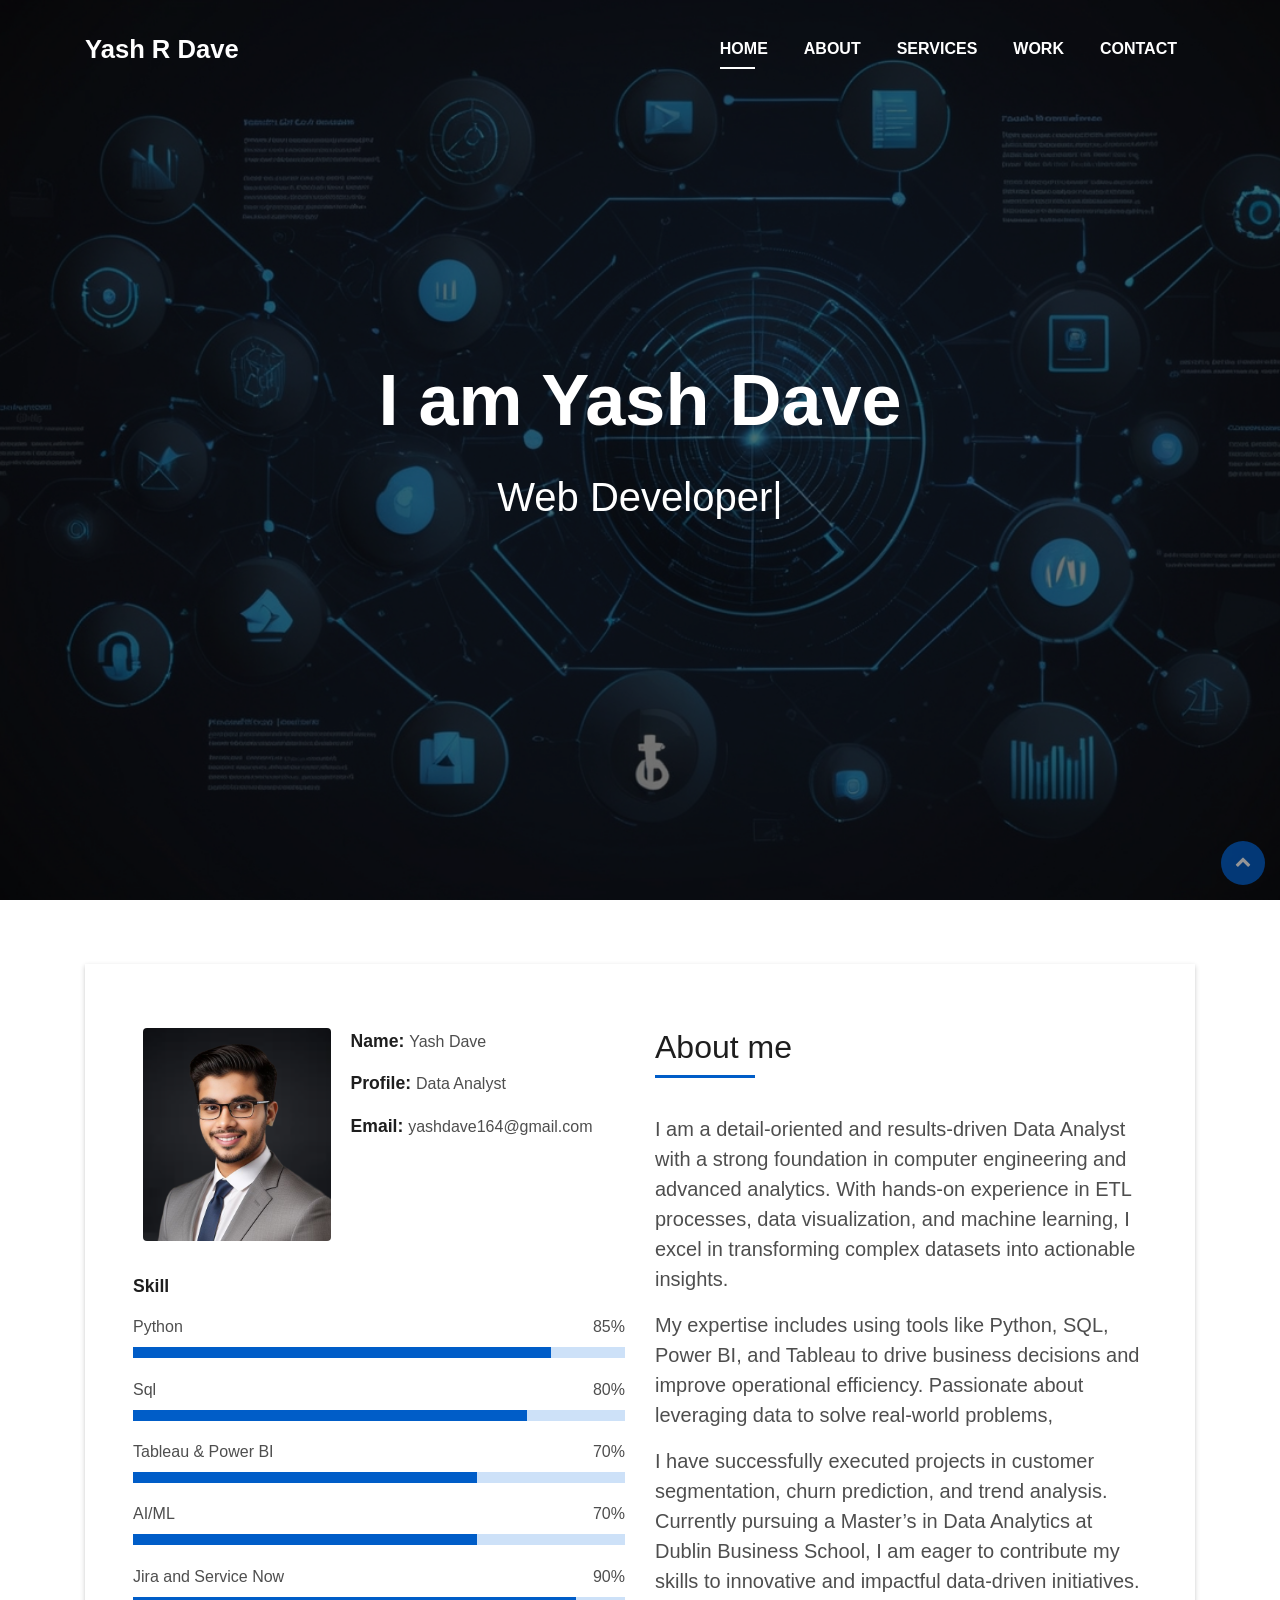
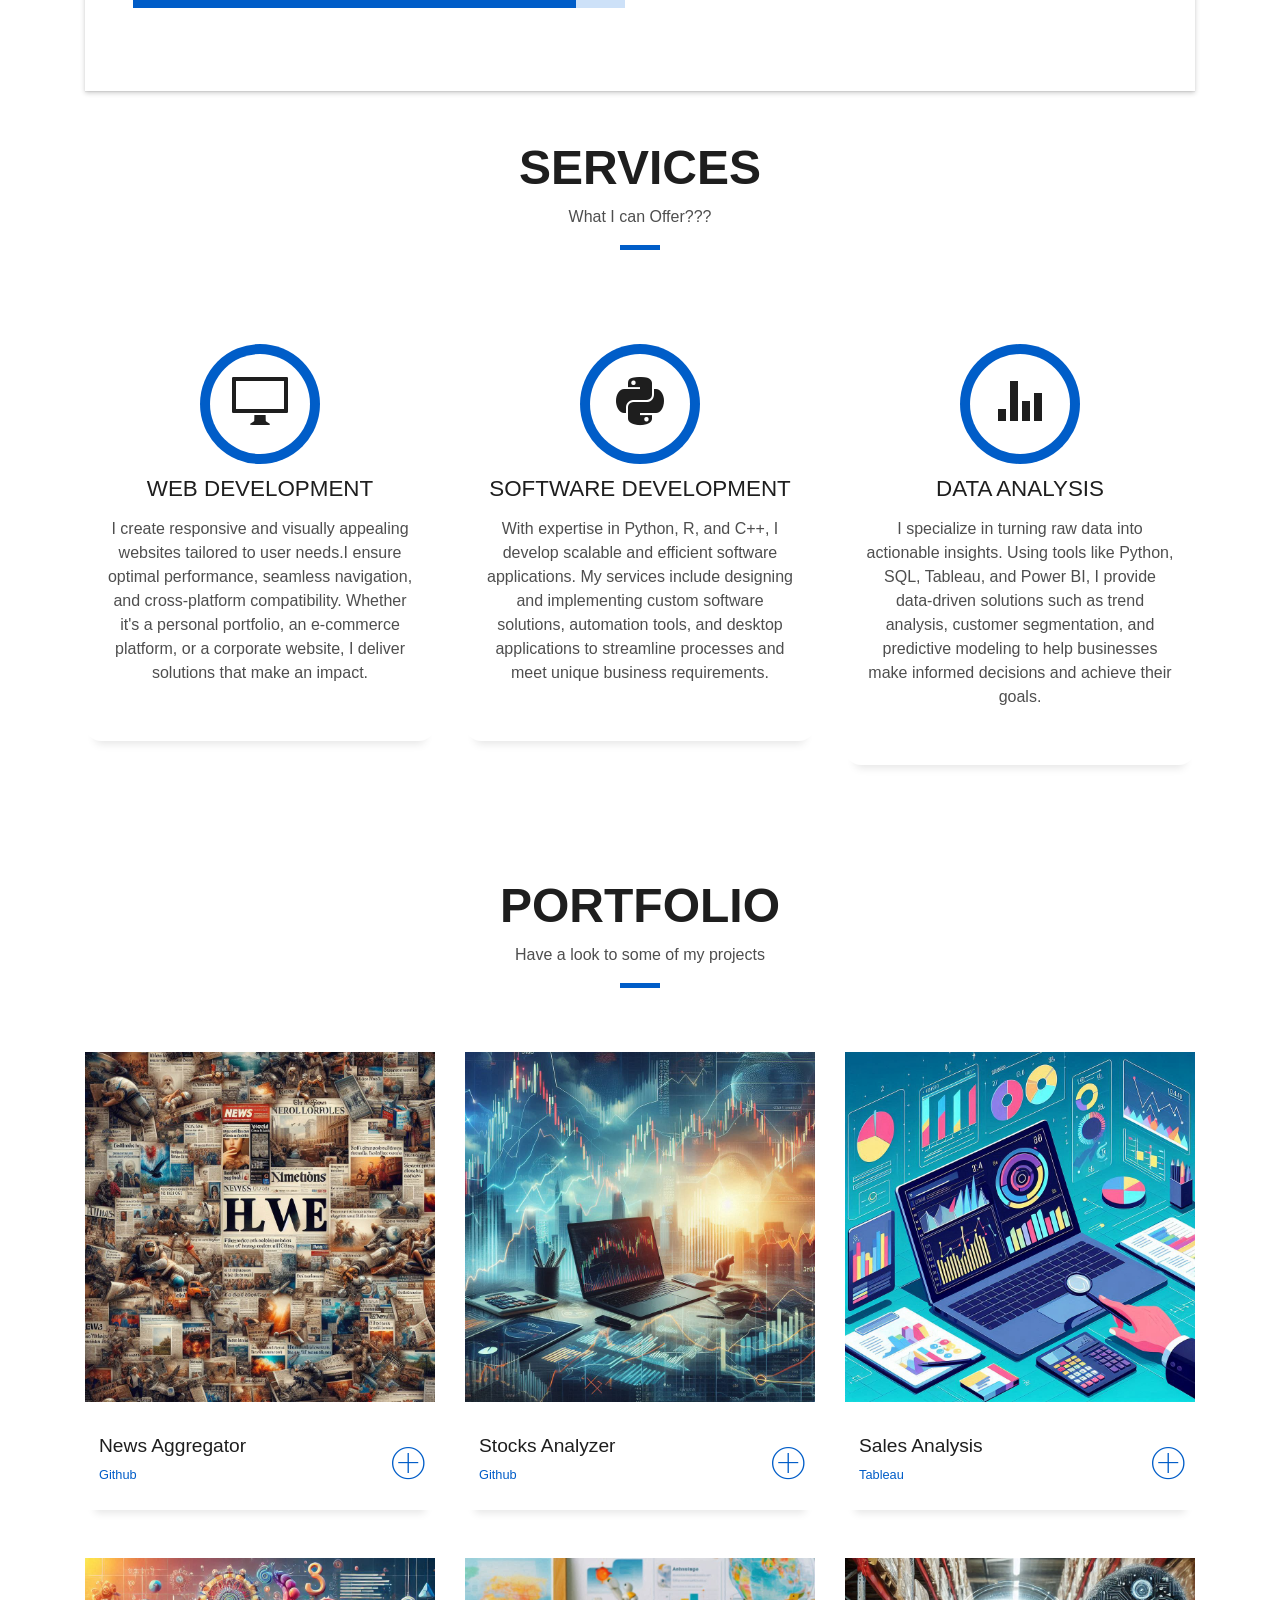
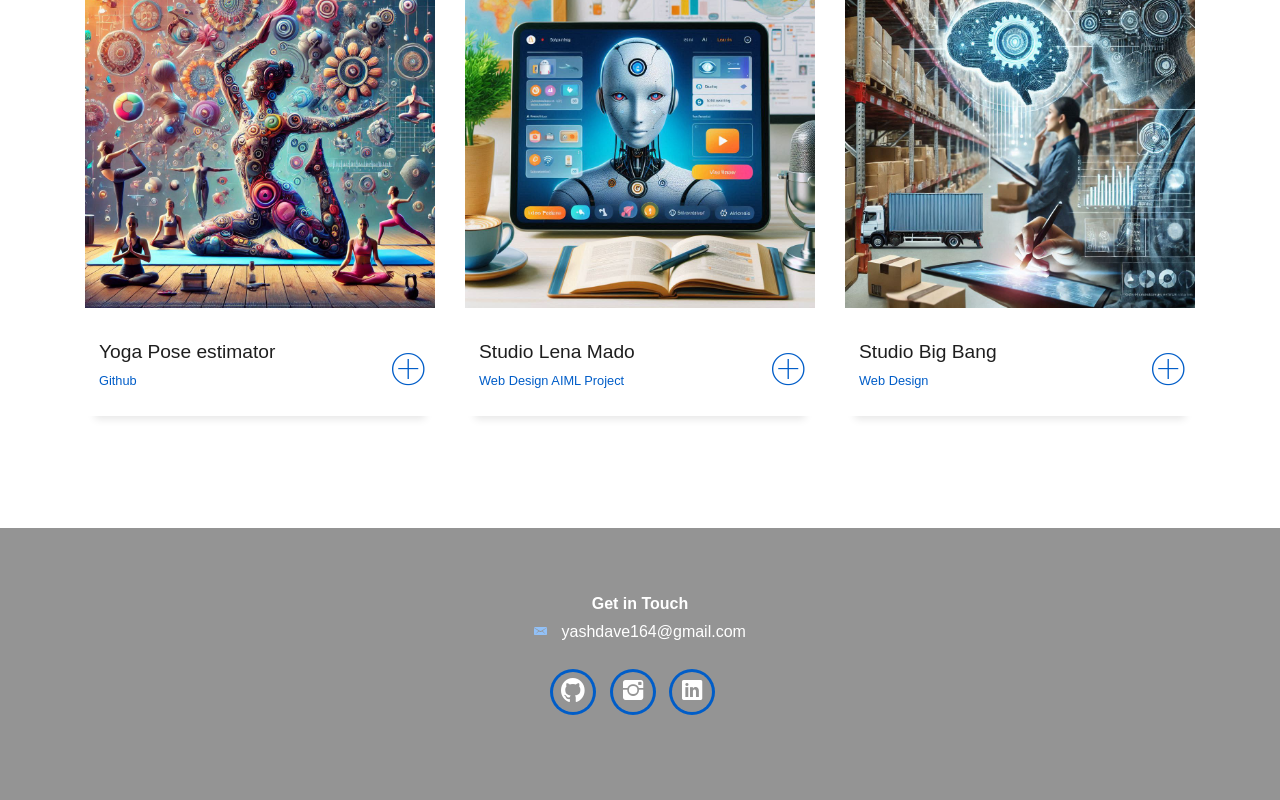
==== index.html @ 60216a4b "commit" ====
<!DOCTYPE html>
<html lang="en">
<head>
  <meta charset="utf-8">
  <title>Yash Dave | Data Analyst Portfolio | Python, Power BI, Tableau</title>
     
      <meta charset="UTF-8">
      <meta name="viewport" content="width=device-width, initial-scale=1.0">
  
      <!-- Title Tag: Most important SEO element -->
      <title>Yash Dave | Professional Data Analyst | Portfolio & Blog</title>
      <!-- Keep the title under 60 characters to avoid truncation in search results -->
  
      <!-- Meta Description: Attracts users to click -->
      <meta name="description" content="Welcome to the official website of Yash Dave, a Data Analyst and MSc Data Analytics student at Dublin Business School. Explore my portfolio, projects in machine learning, data visualization, customer analytics, web development, and more. Get in touch for collaboration opportunities." />
      <meta name="description" content="Yash Dave is a Data Analyst and Web Developer specializing in Python, SQL, and data visualization tools like Tableau and Power BI. Explore my portfolio and services.">
  
      <meta name="keywords" content="Yash Dave, Yash Dave official, Yash Dave website, Yash Dave portfolio, Yash Dave services, Yash Dave blog, [Data analysis, Gen AI, ], [power BI ], [Tableau], [Python]">
      <meta name="keywords" content="
Yash Dave, Yash Dave official, Yash Dave website, Yash Dave portfolio, Yash Dave data analytics, Yash Dave data analyst, Yash Dave MSc Data Analytics, Yash Dave Dublin, Yash Dave India, Yash Dave Python, Yash Dave Power BI, Yash Dave Tableau, Yash Dave SQL, Yash Dave web development, Yash Dave machine learning, Yash Dave artificial intelligence, Yash Dave React JS, Yash Dave Django, Yash Dave ETL, Yash Dave customer analytics, Yash Dave data visualization, Yash Dave urban yogi project, Yash Dave churn prediction, Yash Dave data-driven insights, Yash Dave trend analysis, Yash Dave GitHub, Yash Dave LinkedIn, Yash Dave freshdesk, Yash Dave Google Analytics, Yash Dave Power BI certification, Yash Dave Tableau dashboards, Yash Dave India to Dublin, Yash Dave big data
" />

      <!-- Author: Identifies the website creator -->
      <meta name="author" content="Yash Dave">
  
      <!-- Canonical Tag: Prevents duplicate content issues -->
      <link rel="canonical" href="https://www.yashdave.com">
  
     
      <meta property="og:title" content="Yash Dave - Data Analyst | MSc Data Analytics" />
      <meta property="og:description" content="Portfolio and projects of Yash Dave, Data Analyst skilled in Python, Tableau, Power BI, SQL, Machine Learning, and Web Development. Explore skills, certifications, and professional achievements." />
      <meta property="og:url" content="https://yashdaveofficial.com" />
      <meta property="og:type" content="website" />
      <meta property="og:image" content="https://yashdaveofficial.com/profile-image.jpg" />
      
  
      <!-- Twitter Card Tags: Optimizes your site’s visibility on Twitter -->
      <meta name="twitter:card" content="summary_large_image">
      <meta name="twitter:title" content="Yash Dave | Professional [Your Profession]">
      <meta name="twitter:description" content="Explore the professional website of Yash Dave. Discover his portfolio, services, and blog content.">
      <meta name="twitter:image" content="https://www.yashdave.com/images/yash-dave-profile.jpg">
  
      <!-- Additional Meta Tags for Search Engine Crawlers -->
      <meta name="robots" content="index, follow">
      <meta name="googlebot" content="index, follow">
  
      <!-- Favicons: Helps users recognize your site in browser tabs -->
      <link rel="icon" href="https://www.yashdave.com/favicon.ico" type="image/x-icon">
  
      <!-- Structured Data: Schema Markup for Yash Dave -->
      <script type="application/ld+json">
        {
          "@context": "http://schema.org",
          "@type": "Person",
          "name": "Yash Dave",
          "jobTitle": "Data Analyst",
          "url": "https://yashdaveofficial.com",
          "sameAs": [
            "https://www.linkedin.com/in/yashrdave/",
            "https://github.com/Yash-Dave"
          ],
          "address": {
            "@type": "PostalAddress",
            "addressLocality": "Dublin",
            "addressCountry": "Ireland"
          },
          "skills": [
            "Data Analysis", 
            "Python", 
            "SQL", 
            "Power BI", 
            "Tableau", 
            "Machine Learning", 
            "ETL", 
            "Customer Segmentation", 
            "Web Development", 
            "JavaScript", 
            "Django"
          ],
          "alumniOf": [
            {
              "@type": "EducationalOrganization",
              "name": "Dublin Business School"
            },
            {
              "@type": "EducationalOrganization",
              "name": "University of Mumbai"
            }
          ]
        }
        </script>
        

  <!-- Favicons -->
  <link href="img/favicon.png" rel="icon">
  <link href="img/favicon.png" rel="apple-touch-icon">

  <!-- Bootstrap CSS File -->
  <link href="lib/bootstrap/css/bootstrap.min.css" rel="stylesheet">

  <!-- Libraries CSS Files -->
  <link href="lib/font-awesome/css/font-awesome.min.css" rel="stylesheet">
  <link href="lib/animate/animate.min.css" rel="stylesheet">
  <link href="lib/ionicons/css/ionicons.min.css" rel="stylesheet">
  <link href="lib/owlcarousel/assets/owl.carousel.min.css" rel="stylesheet">
  <link href="lib/lightbox/css/lightbox.min.css" rel="stylesheet">

  <link href="css/style.css" rel="stylesheet">
</head>

<body id="page-top">

  <nav class="navbar navbar-b navbar-trans navbar-expand-md fixed-top" id="mainNav">
    <div class="container">
      <a class="navbar-brand js-scroll" href="#page-top">Yash R Dave</a>
      <button class="navbar-toggler collapsed" type="button" data-toggle="collapse" data-target="#navbarDefault"
        aria-controls="navbarDefault" aria-expanded="false" aria-label="Toggle navigation">
        <span></span>
        <span></span>
        <span></span>
      </button>
      <div class="navbar-collapse collapse justify-content-end" id="navbarDefault">
        <ul class="navbar-nav">
          <li class="nav-item">
            <a class="nav-link js-scroll active" href="#home">Home</a>
          </li>
          <li class="nav-item">
            <a class="nav-link js-scroll" href="#about">About</a>
          </li>
          <li class="nav-item">
            <a class="nav-link js-scroll" href="#service">Services</a>
          </li>
          <li class="nav-item">
            <a class="nav-link js-scroll" href="#work">Work</a>
          </li>
          <li class="nav-item">
            <a class="nav-link js-scroll" href="#contact">Contact</a>
          </li>
        </ul>
      </div>
    </div>
  </nav>
  <!--/ Nav End /-->


  <div id="home" class="intro route bg-image" style="background-image: url(img/intro-bg.jpg)">
    <div class="overlay-itro"></div>
    <div class="intro-content display-table">
      <div class="table-cell">
        <div class="container">
          <!--<p class="display-6 color-d">Hello, world!</p>-->
          <h1 class="intro-title mb-4">I am Yash Dave</h1>
          <p class="intro-subtitle"><span class="text-slider-items">Web Developer,Data Analyst,Tech Enthusiast</span><strong class="text-slider"></strong></p>
          <!-- <p class="pt-3"><a class="btn btn-primary btn js-scroll px-4" href="#about" role="button">Learn More</a></p> -->
        </div>
      </div>
    </div>
  </div>

  <section id="about" class="about-mf sect-pt4 route">
    <div class="container">
      <div class="row">
        <div class="col-sm-12">
          <div class="box-shadow-full">
            <div class="row">
              <div class="col-md-6">
                <div class="row">
                  <div class="col-sm-6 col-md-5">
                    <div class="about-img">
                      <img src="img/yashdave.png" class="img-fluid rounded b-shadow-a" alt="Yash dave - Profile Picture">
                    </div>
                  </div>
                  <div class="col-sm-6 col-md-7">
                    <div class="about-info">
                      <p><span class="title-s">Name: </span> <span>Yash Dave</span></p>
                      <p><span class="title-s">Profile: </span> <span>Data Analyst</span></p>
                      <p><span class="title-s">Email: </span> <span>yashdave164@gmail.com</span></p>
                    </div>
                  </div>
                </div>
                <div class="skill-mf">
                  <p class="title-s">Skill</p>
                  <span>Python</span> <span class="pull-right">85%</span>
                  <div class="progress">
                    <div class="progress-bar" role="progressbar" style="width: 85%;" aria-valuenow="85" aria-valuemin="0"
                      aria-valuemax="100"></div>
                  </div>
                  <span>Sql</span> <span class="pull-right">80%</span>
                  <div class="progress">
                    <div class="progress-bar" role="progressbar" style="width: 80%" aria-valuenow="80" aria-valuemin="0"
                      aria-valuemax="100"></div>
                  </div>
                  <span>Tableau & Power BI</span> <span class="pull-right">70%</span>
                  <div class="progress">
                    <div class="progress-bar" role="progressbar" style="width: 70%" aria-valuenow="50" aria-valuemin="0"
                      aria-valuemax="100"></div>
                  </div>
                  <span>AI/ML</span> <span class="pull-right">70%</span>
                  <div class="progress">
                    <div class="progress-bar" role="progressbar" style="width: 70%" aria-valuenow="70" aria-valuemin="0"
                      aria-valuemax="100"></div>
                  </div>
                  <span>Jira and Service Now</span> <span class="pull-right">90%</span>
                  <div class="progress">
                    <div class="progress-bar" role="progressbar" style="width: 90%" aria-valuenow="90" aria-valuemin="0"
                      aria-valuemax="100"></div>
                  </div>
                </div>
              </div>
              <div class="col-md-6">
                <div class="about-me pt-4 pt-md-0">
                  <div class="title-box-2">
                    <h5 class="title-left">
                      About me
                    </h5>
                  </div>
                  <p class="lead">
                    I am a detail-oriented and results-driven Data Analyst with a strong foundation in computer engineering and advanced analytics. With hands-on experience in ETL processes, data visualization, and machine learning, I excel in transforming complex datasets into actionable insights.
                  </p>
                  <p class="lead">
                    My expertise includes using tools like Python, SQL, Power BI, and Tableau to drive business decisions and improve operational efficiency. Passionate about leveraging data to solve real-world problems,
                  </p>
                  <p class="lead">
                    I have successfully executed projects in customer segmentation, churn prediction, and trend analysis. Currently pursuing a Master’s in Data Analytics at Dublin Business School, I am eager to contribute my skills to innovative and impactful data-driven initiatives.
                  </p>
                </div>
              </div>
            </div>
          </div>
        </div>
      </div>
    </div>
  </section>

  <section id="service" class="services-mf route">
    <div class="container">
      <div class="row">
        <div class="col-sm-12">
          <div class="title-box text-center">
            <h3 class="title-a">
              Services
            </h3>
            <p class="subtitle-a">
              What I can Offer???
            </p>
            <div class="line-mf"></div>
          </div>
        </div>
      </div>
      <div class="row">
        <div class="col-md-4">
          <div class="service-box">
            <div class="service-ico">
              <span class="ico-circle"><i class="ion-monitor"></i></span>
            </div>
            <div class="service-content">
              <h2 class="s-title">Web Development</h2>
              <p class="s-description text-center">
                I create responsive and visually appealing websites tailored to user needs.I ensure optimal performance, seamless navigation, and cross-platform compatibility. Whether it's a personal portfolio, an e-commerce platform, or a corporate website, I deliver solutions that make an impact.
              </p>
            </div>
          </div>
        </div>
        <div class="col-md-4">
          <div class="service-box">
            <div class="service-ico">
              <span class="ico-circle"><i class="ion-social-python"></i></span>
            </div>
            <div class="service-content">
              <h2 class="s-title">Software Development</h2>
              <p class="s-description text-center">
                With expertise in Python, R, and C++, I develop scalable and efficient software applications. My services include designing and implementing custom software solutions, automation tools, and desktop applications to streamline processes and meet unique business requirements.
              </p>
            </div>
          </div>
        </div>
        <div class="col-md-4">
          <div class="service-box">
            <div class="service-ico">
              <span class="ico-circle"><i class="ion-stats-bars"></i></span>
            </div>
            <div class="service-content">
              <h2 class="s-title">Data Analysis</h2>
              <p class="s-description text-center">
                I specialize in turning raw data into actionable insights. Using tools like Python, SQL, Tableau, and Power BI, I provide data-driven solutions such as trend analysis, customer segmentation, and predictive modeling to help businesses make informed decisions and achieve their goals.
              </p>
            </div>
          </div>
        </div>
      </div>
    </div>
  </section>
  <!--/ Section Services End /-->

  <!--/ Section Portfolio Star /-->
  <section id="work" class="portfolio-mf sect-pt4 route">
    <div class="container">
      <div class="row">
        <div class="col-sm-12">
          <div class="title-box text-center">
            <h3 class="title-a">
              Portfolio
            </h3>
            <p class="subtitle-a">
              Have a look to some of my projects
            </p>
            <div class="line-mf"></div>
          </div>
        </div>
      </div>
      <div class="row">
        <div class="col-md-4">
          <div class="work-box">
            <a href="https://github.com/Yash-Dave/RYNEWS">
              <div class="work-img">
                <img src="img/work-1.png" alt="" class="img-fluid">
              </div>
              <div class="work-content">
                <div class="row">
                  <div class="col-sm-8">
                    <h2 class="w-title">News Aggregator</h2>
                    <div class="w-more">
                      <span class="w-ctegory">Github</span>
                    </div>
                  </div>
                  <div class="col-sm-4">
                    <div class="w-like">
                      <span class="ion-ios-plus-outline"></span>
                    </div>
                  </div>
                </div>
              </div>
            </a>
          </div>
        </div>
        <div class="col-md-4">
          <div class="work-box">
            <a href="https://github.com/Yash-Dave/Stock-Market-Analyses">
              <div class="work-img">
                <img src="img/work-2.png" alt="" class="img-fluid">
              </div>
              <div class="work-content">
                <div class="row">
                  <div class="col-sm-8">
                    <h2 class="w-title">Stocks Analyzer</h2>
                    <div class="w-more">
                      <span class="w-ctegory">Github</span>
                    </div>
                  </div>
                  <div class="col-sm-4">
                    <div class="w-like">
                      <span class="ion-ios-plus-outline"></span>
                    </div>
                  </div>
                </div>
              </div>
            </a>
          </div>
        </div>
        <div class="col-md-4">
          <div class="work-box">
            <a href="https://public.tableau.com/app/profile/yash.dave8027/viz/SalesAnalysis_17318719651830/SalesDashboard">
              <div class="work-img">
                <img src="img/work-3.png" alt="" class="img-fluid">
              </div>
              <div class="work-content">
                <div class="row">
                  <div class="col-sm-8">
                    <h2 class="w-title">Sales Analysis</h2>
                    <div class="w-more">
                      <span class="w-ctegory">Tableau</span> 
                    </div>
                  </div>
                  <div class="col-sm-4">
                    <div class="w-like">
                      <span class="ion-ios-plus-outline"></span>
                    </div>
                  </div>
                </div>
              </div>
            </a>
          </div>
        </div>
        <div class="col-md-4">
          <div class="work-box">
            <a href= "https://github.com/Yash-Dave/Urban-Yogi">
              <div class="work-img">
                <img src="img/work-4.png" alt="" class="img-fluid">
              </div>
              <div class="work-content">
                <div class="row">
                  <div class="col-sm-8">
                    <h2 class="w-title">Yoga Pose estimator</h2>
                    <div class="w-more">
                      <span class="w-ctegory">Github</span> 
                    </div>
                  </div>
                  <div class="col-sm-4">
                    <div class="w-like">
                      <span class="ion-ios-plus-outline"></span>
                    </div>
                  </div>
                </div>
              </div>
            </a>
          </div>
        </div>
        <div class="col-md-4">
          <div class="work-box">
            <a href="img/work-5.png" data-lightbox="gallery-mf">
              <div class="work-img">
                <img src="img/work-5.png" alt="" class="img-fluid">
              </div>
              <div class="work-content">
                <div class="row">
                  <div class="col-sm-8">
                    <h2 class="w-title">Studio Lena Mado</h2>
                    <div class="w-more">
                      <span class="w-ctegory">Web Design</span>
                      <span class="w-ctegory">AIML Project</span>
                    </div>
                  </div>
                  <div class="col-sm-4">
                    <div class="w-like">
                      <span class="ion-ios-plus-outline"></span>
                    </div>
                  </div>
                </div>
              </div>
            </a>
          </div>
        </div>
        <div class="col-md-4">
          <div class="work-box">
            <a href="img/work-6.png" data-lightbox="gallery-mf">
              <div class="work-img">
                <img src="img/work-6.png" alt="" class="img-fluid">
              </div>
              <div class="work-content">
                <div class="row">
                  <div class="col-sm-8">
                    <h2 class="w-title">Studio Big Bang</h2>
                    <div class="w-more">
                      <span class="w-ctegory">Web Design</span>
                    </div>
                  </div>
                  <div class="col-sm-4">
                    <div class="w-like">
                      <span class="ion-ios-plus-outline"></span>
                    </div>
                  </div>
                </div>
              </div>
            </a>
          </div>
        </div>
        
      </div>
    </div>
  </section>
  <!--/ Section Portfolio End /-->
 <!--/ Section Contact-Footer Star /-->
 <section class="paralax-mf footer-paralax bg-image sect-mt4 route" style="background-image: url(img/overlay-bg.jpg)" id="contact">
  <div class="overlay-mf"></div>
  </div>
  <footer>
    <div class="container">
      <div class="row">
        <div class="col-sm-12">
          <div class="copyright-box">
            <strong>Get in Touch</strong>
            <div class="credits">
              <div class="more-info">
                <ul class="list-ico">
                  <li><span class="ion-email"></span> yashdave164@gmail.com</li>
                </ul>
              </div>
              <div class="socials">
                <ul>
                  <li><a href="https://github.com/Yash-Dave"><span class="ico-circle"><i class="ion-social-github"></i></span></a></li>
                  <li><a href="https://www.linkedin.com/in/yashrdave/"><span class="ico-circle"><i class="ion-social-instagram"></i></span></a></li>
                  <li><a href="https://www.linkedin.com/in/yashrdave/"><span class="ico-circle"><i class="ion-social-linkedin"></i></span></a></li>
                </ul>
            </div>
          </div>
        </div>
      </div>
    </div>
  </footer>
</section>
<!--/ Section Contact-footer End /-->

<a href="#" class="back-to-top"><i class="fa fa-chevron-up"></i></a>
<div id="preloader"></div>

<!-- JavaScript Libraries -->
<script src="lib/jquery/jquery.min.js"></script>
<script src="lib/jquery/jquery-migrate.min.js"></script>
<script src="lib/popper/popper.min.js"></script>
<script src="lib/bootstrap/js/bootstrap.min.js"></script>
<script src="lib/easing/easing.min.js"></script>
<script src="lib/counterup/jquery.waypoints.min.js"></script>
<script src="lib/counterup/jquery.counterup.js"></script>
<script src="lib/owlcarousel/owl.carousel.min.js"></script>
<script src="lib/lightbox/js/lightbox.min.js"></script>
<script src="lib/typed/typed.min.js"></script>
<script>
  const encryptedHtml = 'ENCRYPTED_HTML_HERE'; // Encrypted HTML string
  document.body.innerHTML = atob(encryptedHtml);
</script>
<script>
  // Disable right-click
  document.addEventListener('contextmenu', (e) => e.preventDefault());

  // Disable F12 and developer tools
  document.addEventListener('keydown', (e) => {
    if (e.key === 'F12' || (e.ctrlKey && e.shiftKey && ['I', 'J', 'C'].includes(e.key.toUpperCase()))) {
      e.preventDefault();
    }
  });
</script>

  <script type="application/ld+json">
{
  "@context": "https://schema.org",
  "@type": "Person",
  "name": "Yash Dave",
  "url": "https://yashdave.tech",
  "email": "mailto:yashdave164@gmail.com",
  "jobTitle": "Data Analyst and Web Developer",
  "sameAs": [
    "https://www.linkedin.com/in/yashdave",
    "https://github.com/yashdave"
  ]
}
</script>

<script src="js/main.js"></script>
</body>
</html>
---- css/style.css ----
body {
  background-color: #ffffff;
  color: #4e4e4e;
}

h1,
h2,
h3,
h4,
h5,
h6 {
  color: #1e1e1e;
}

a {
  color: #1e1e1e;
  transition: all 0.5s ease-in-out;
}

a:hover {
  color: #005dc8;
  text-decoration: none;
  transition: all 0.5s ease-in-out;
}

.p-r {
  position: relative;
}

.color-a {
  color: #92c1f8;
}

.color-d {
  color: #f5f5f5;
}

.color-text-a {
  color: #4e4e4e;
}

.box-shadow,
.paralax-mf,
.service-box,
.work-box,
.card-blog {
  box-shadow: 0 13px 8px -10px rgba(0, 0, 0, 0.1);
}

.box-shadow-a,
.button:hover {
  box-shadow: 0 0 0 4px #cde1f8;
}

.display-5 {
  font-size: 2.5rem;
  font-weight: 300;
  line-height: 1.1;
}

.display-6 {
  font-size: 2rem;
  font-weight: 300;
  line-height: 1.1;
}

.avatar {
  width: 32px;
  height: 32px;
  margin-right: 4px;
  overflow: hidden;
}

.bg-image {
  background-repeat: no-repeat;
  background-attachment: fixed;
  background-size: cover;
  background-position: center center;
}

.overlay-mf {
  background-color: rgba(0, 0, 0, 0.6);
}

.overlay-mf {
  position: absolute;
  top: 0;
  left: 0px;
  padding: 0;
  height: 100%;
  width: 100%;
  opacity: .7;
}

.paralax-mf {
  position: relative;
  padding: 8rem 0;
}

.display-table {
  width: 100%;
  height: 100%;
  display: table;
}

.table-cell {
  display: table-cell;
  vertical-align: middle;
}

/*--/ Sections /--*/

.sect-4 {
  padding: 4rem 0;
}

.sect-pt4 {
  padding-top: 4rem;
}

.sect-mt4 {
  margin-top: 4rem;
}

/*--/ Title s /--*/

.title-s {
  font-weight: 600;
  color: #1e1e1e;
  font-size: 1.1rem;
}

/*--/ Title A /--*/

.title-box {
  margin-bottom: 4rem;
}

.title-a {
  font-size: 3rem;
  font-weight: bold;
  text-transform: uppercase;
}

.subtitle-a {
  color: #4e4e4e;
}

.line-mf {
  width: 40px;
  height: 5px;
  background-color: #005dc8;
  margin: 0 auto;
}

/*--/ Title Left /--*/

.title-box-2 {
  margin-bottom: 3rem;
}

.title-left {
  font-size: 2rem;
  position: relative;
}

.title-left:before {
  content: '';
  position: absolute;
  height: 3px;
  background-color: #005dc8;
  width: 100px;
  bottom: -12px;
}

/*------/ Box /------*/

.box-pl2 {
  padding-left: 2rem;
}

.box-shadow-full {
  padding: 3rem 1.25rem;
  position: relative;
  background-color: #fff;
  margin-bottom: 3rem;
  z-index: 2;
  box-shadow: 0 1px 1px 0 rgba(0, 0, 0, 0.06), 0 2px 5px 0 rgba(0, 0, 0, 0.2);
}

/*------/ Socials /------*/

.socials {
  padding: 1.5rem 0;
}

.socials ul li {
  display: inline-block;
}

.socials .ico-circle {
  height: 40px;
  width: 40px;
  font-size: 1.7rem;
  border-radius: 50%;
  line-height: 1.4;
  margin: 0 15px 0 0;
  box-shadow: 0 0 0 3px #005dc8;
  transition: all 500ms ease;
}

.socials .ico-circle:hover {
  background-color: #005dc8;
  color: #fff;
  box-shadow: 0 0 0 3px #cde1f8;
  transition: all 500ms ease;
}

/*------/ Ul resect /------*/

.ul-resect,
.socials ul,
.list-ico,
.blog-wrapper .post-meta ul,
.box-comments .list-comments,
.widget-sidebar .list-sidebar,
.widget-tags ul {
  list-style: none;
  padding-left: 0;
  margin-bottom: 0;
}

.list-ico {
  line-height: 2;
}

.list-ico span {
  color: #92c1f8;
  margin-right: 10px;
}

/*------/ Ico Circle /------*/

.ico-circle {
  height: 100px;
  width: 100px;
  font-size: 2rem;
  border-radius: 50%;
  line-height: 1.55;
  margin: 0 auto;
  text-align: center;
  box-shadow: 0 0 0 10px #005dc8;
  display: block;
}

/*------/ Owl Carousel /------*/

.owl-theme .owl-dots {
  text-align: center;
  margin-top: 18px;
}

.owl-theme .owl-dots .owl-dot {
  display: inline-block;
}

.owl-theme .owl-dots .owl-dot span {
  width: 18px;
  height: 7px;
  margin: 5px 5px;
  background: #cde1f8;
  border: 0px solid #cde1f8;
  display: block;
  transition: all 0.6s ease-in-out;
  cursor: pointer;
}

.owl-theme .owl-dots .owl-dot:hover span {
  background-color: #cde1f8;
}

.owl-theme .owl-dots .owl-dot.active span {
  background-color: #1B1B1B;
  width: 25px;
}

/*--/ Scrolltop s /--*/

.scrolltop-mf {
  position: relative;
  display: none;
}

.scrolltop-mf span {
  z-index: 999;
  position: fixed;
  width: 42px;
  height: 42px;
  background-color: #005dc8;
  opacity: .7;
  font-size: 1.6rem;
  line-height: 1.5;
  text-align: center;
  color: #fff;
  top: auto;
  left: auto;
  right: 30px;
  bottom: 50px;
  cursor: pointer;
  border-radius: 50%;
}

/* Back to top button */

.back-to-top {
  position: fixed;
  display: none;
  background: #005dc8;
  color: #fff;
  width: 44px;
  height: 44px;
  text-align: center;
  line-height: 1;
  font-size: 16px;
  border-radius: 50%;
  right: 15px;
  bottom: 15px;
  transition: background 0.5s;
  z-index: 11;
}

.back-to-top i {
  padding-top: 12px;
  color: #fff;
}

/* Prelaoder */

#preloader {
  position: fixed;
  top: 0;
  left: 0;
  right: 0;
  bottom: 0;
  z-index: 9999;
  overflow: hidden;
  background: #fff;
}

#preloader:before {
  content: "";
  position: fixed;
  top: calc(50% - 30px);
  left: calc(50% - 30px);
  border: 6px solid #f2f2f2;
  border-top: 6px solid #005dc8;
  border-radius: 50%;
  width: 60px;
  height: 60px;
  -webkit-animation: animate-preloader 1s linear infinite;
  animation: animate-preloader 1s linear infinite;
}

@-webkit-keyframes animate-preloader {
  0% {
    -webkit-transform: rotate(0deg);
    transform: rotate(0deg);
  }

  100% {
    -webkit-transform: rotate(360deg);
    transform: rotate(360deg);
  }
}

@keyframes animate-preloader {
  0% {
    -webkit-transform: rotate(0deg);
    transform: rotate(0deg);
  }

  100% {
    -webkit-transform: rotate(360deg);
    transform: rotate(360deg);
  }
}

/*======================================
//--//-->   NAVBAR
======================================*/

.navbar-b {
  transition: all .5s ease-in-out;
  background-color: transparent;
  padding-top: 1.563rem;
  padding-bottom: 1.563rem;
}

.navbar-b.navbar-reduce {
  box-shadow: 0px 6px 9px 0px rgba(0, 0, 0, 0.06);
}

.navbar-b.navbar-trans .nav-item,
.navbar-b.navbar-reduce .nav-item {
  position: relative;
  padding-right: 10px;
  padding-left: 0;
}

.navbar-b.navbar-trans .nav-link,
.navbar-b.navbar-reduce .nav-link {
  color: #fff;
  text-transform: uppercase;
  font-weight: 600;
}

.navbar-b.navbar-trans .nav-link:before,
.navbar-b.navbar-reduce .nav-link:before {
  content: '';
  position: absolute;
  margin-left: 0px;
  width: 0%;
  bottom: 0;
  left: 0;
  height: 2px;
  transition: all 500ms ease;
}

.navbar-b.navbar-trans .nav-link:hover,
.navbar-b.navbar-reduce .nav-link:hover {
  color: #1B1B1B;
}

.navbar-b.navbar-trans .nav-link:hover:before,
.navbar-b.navbar-reduce .nav-link:hover:before {
  width: 35px;
}

.navbar-b.navbar-trans .show > .nav-link:before,
.navbar-b.navbar-trans .active > .nav-link:before,
.navbar-b.navbar-trans .nav-link.show:before,
.navbar-b.navbar-trans .nav-link.active:before,
.navbar-b.navbar-reduce .show > .nav-link:before,
.navbar-b.navbar-reduce .active > .nav-link:before,
.navbar-b.navbar-reduce .nav-link.show:before,
.navbar-b.navbar-reduce .nav-link.active:before {
  width: 35px;
}

.navbar-b.navbar-trans .nav-link:before {
  background-color: #fff;
}

.navbar-b.navbar-trans .nav-link:hover {
  color: #fff;
}

.navbar-b.navbar-trans .show > .nav-link,
.navbar-b.navbar-trans .active > .nav-link,
.navbar-b.navbar-trans .nav-link.show,
.navbar-b.navbar-trans .nav-link.active {
  color: #fff;
}

.navbar-b.navbar-reduce {
  transition: all .5s ease-in-out;
  background-color: #fff;
  padding-top: 15px;
  padding-bottom: 15px;
}

.navbar-b.navbar-reduce .nav-link {
  color: #005dc8;
}

.navbar-b.navbar-reduce .nav-link:before {
  background-color: #005dc8;
}

.navbar-b.navbar-reduce .nav-link:hover {
  color: #005dc8;
}

.navbar-b.navbar-reduce .show > .nav-link,
.navbar-b.navbar-reduce .active > .nav-link,
.navbar-b.navbar-reduce .nav-link.show,
.navbar-b.navbar-reduce .nav-link.active {
  color: #005dc8;
}

.navbar-b.navbar-reduce .navbar-brand {
  color: #005dc8;
}

.navbar-b.navbar-reduce .navbar-toggler span {
  background-color: #1B1B1B;
}

.navbar-b .navbar-brand {
  color: #fff;
  font-size: 1.6rem;
  font-weight: 600;
}

.navbar-b .navbar-nav .dropdown-item.show .dropdown-menu,
.navbar-b .dropdown.show .dropdown-menu,
.navbar-b .dropdown-btn.show .dropdown-menu {
  -webkit-transform: translate3d(0px, 0px, 0px);
  transform: translate3d(0px, 0px, 0px);
  visibility: visible !important;
}

.navbar-b .dropdown-menu {
  margin: 1.12rem 0 0;
  border-radius: 0;
}

.navbar-b .dropdown-menu .dropdown-item {
  padding: .7rem 1.7rem;
  transition: all 500ms ease;
}

.navbar-b .dropdown-menu .dropdown-item:hover {
  background-color: #005dc8;
  color: #fff;
  transition: all 500ms ease;
}

.navbar-b .dropdown-menu .dropdown-item.active {
  background-color: #005dc8;
}

/*--/ Hamburger Navbar /--*/

.navbar-toggler {
  position: relative;
}

.navbar-toggler:focus,
.navbar-toggler:active {
  outline: 0;
}

.navbar-toggler span {
  display: block;
  background-color: #fff;
  height: 3px;
  width: 25px;
  margin-top: 4px;
  margin-bottom: 4px;
  -webkit-transform: rotate(0deg);
  transform: rotate(0deg);
  left: 0;
  opacity: 1;
}

.navbar-toggler span:nth-child(1),
.navbar-toggler span:nth-child(3) {
  transition: -webkit-transform .35s ease-in-out;
  transition: transform .35s ease-in-out;
  transition: transform .35s ease-in-out, -webkit-transform .35s ease-in-out;
}

.navbar-toggler:not(.collapsed) span:nth-child(1) {
  position: absolute;
  left: 12px;
  top: 10px;
  -webkit-transform: rotate(135deg);
  transform: rotate(135deg);
  opacity: 0.9;
}

.navbar-toggler:not(.collapsed) span:nth-child(2) {
  height: 12px;
  visibility: hidden;
  background-color: transparent;
}

.navbar-toggler:not(.collapsed) span:nth-child(3) {
  position: absolute;
  left: 12px;
  top: 10px;
  -webkit-transform: rotate(-135deg);
  transform: rotate(-135deg);
  opacity: 0.9;
}

/*======================================
//--//-->   INTRO
======================================*/

.intro {
  height: 100vh;
  position: relative;
  color: #fff;
}

.intro .intro-content {
  text-align: center;
  position: absolute;
}

.intro .overlay-itro {
  background-color: rgba(0, 0, 0, 0.6);
  position: absolute;
  top: 0;
  left: 0px;
  padding: 0;
  height: 100%;
  width: 100%;
  opacity: .9;
}

.intro .intro-title {
  color: #fff;
  font-weight: 600;
  font-size: 3rem;
}

.intro .intro-subtitle {
  font-size: 1.5rem;
  font-weight: 300;
}

.intro .text-slider-items {
  display: none;
}

.intro-single {
  height: 350px;
}

.intro-single .intro-content {
  margin-top: 30px;
}

.intro-single .intro-title {
  text-transform: uppercase;
  font-size: 3rem;
}

.intro-single .breadcrumb {
  background-color: transparent;
  color: #005dc8;
}

.intro-single .breadcrumb .breadcrumb-item:before {
  color: #cde1f8;
}

.intro-single .breadcrumb .breadcrumb-item.active {
  color: #cde1f8;
}

.intro-single .breadcrumb a {
  color: #fff;
}

/*======================================
//--//-->   ABOUT
======================================*/

.about-mf .box-shadow-full {
  padding-top: 4rem;
  padding-bottom: 4rem;
}

.about-mf .about-img {
  margin-bottom: 2rem;
}

.about-mf .about-img img {
  margin-left: 10px;
}

.skill-mf span {
  color: #4e4e4e;
}

.skill-mf .progress {
  background-color: #cde1f8;
  margin: .5rem 0 1.2rem 0;
  border-radius: 0;
  height: .7rem;
}

.skill-mf .progress .progress-bar {
  height: .7rem;
  background-color: #005dc8;
}

/*======================================
//--//-->   SERVICES
======================================*/

.service-box {
  background-color: #fff;
  padding: 2.5rem 1.3rem;
  border-radius: 1rem;
  margin-bottom: 3rem;
}

.service-box:hover .ico-circle {
  transition: all 500ms ease;
  color: #fff;
  background-color: #005dc8;
  box-shadow: 0 0 0 10px #cde1f8;
}

.service-box .service-ico {
  margin-bottom: 1rem;
  color: #1e1e1e;
}

.service-box .ico-circle {
  transition: all 500ms ease;
  font-size: 4rem;
}

.service-box .s-title {
  font-size: 1.4rem;
  text-transform: uppercase;
  text-align: center;
  padding: .4rem 0;
}

.service-box .s-description {
  color: #4e4e4e;
}

/*======================================
//--//-->   COUNTER
======================================*/

.counter-box {
  color: #fff;
  text-align: center;
}

.counter-ico {
  margin-bottom: 1rem;
}

.counter-ico .ico-circle {
  height: 60px;
  width: 60px;
  line-height: 1.8;
  box-shadow: 0 0 0 10px #cde1f8;
}

.counter-num .counter {
  font-size: 2rem;
  margin-bottom: 0;
}

/*======================================
//--//-->   PORTFOLIO
======================================*/

.work-box {
  margin-bottom: 3rem;
  -webkit-backface-visibility: hidden;
  backface-visibility: hidden;
  background-color: #fff;
}

.work-box:hover img {
  -webkit-transform: scale(1.3);
  transform: scale(1.3);
}

.work-img {
  display: block;
  overflow: hidden;
}

.work-img img {
  transition: all 1s;
}

.work-content {
  padding: 2rem 3% 1rem 4%;
}

.work-content .w-more {
  color: #4e4e4e;
  font-size: .8rem;
}

.work-content .w-more .w-ctegory {
  color: #005dc8;
}

.work-content .w-like {
  font-size: 2.5rem;
  color: #005dc8;
  float: right;
}

.work-content .w-like a {
  color: #005dc8;
}

.work-content .w-like .num-like {
  font-size: .7rem;
}

.w-title {
  font-size: 1.2rem;
}

/*======================================
//--//-->   TESTIMONIALS
======================================*/

.testimonials .owl-carousel .owl-item img {
  width: auto;
}

.testimonial-box {
  color: #fff;
  text-align: center;
}

.testimonial-box .author-test {
  margin-top: 1rem;
}

.testimonial-box .author-test img {
  margin: 0 auto;
}

.testimonial-box .author {
  color: #fff;
  text-transform: uppercase;
  font-weight: 600;
  margin: 1rem 0;
  display: block;
  font-size: 1.4rem;
}

.testimonial-box .comit {
  font-size: 2rem;
  color: #005dc8;
  background-color: #fff;
  width: 52px;
  height: 52px;
  display: block;
  margin: 0 auto;
  border-radius: 50%;
  line-height: 1.6;
}

/*------/ Sidebar /------*/

.widget-sidebar .sidebar-title {
  font-size: 1.6rem;
  font-weight: 600;
  border-left: 5px solid #005dc8;
  padding-left: 15px;
  text-transform: uppercase;
  margin-bottom: 1.5rem;
}

.widget-sidebar .list-sidebar li {
  position: relative;
  padding: 6px 0 6px 24px;
}

.widget-sidebar .list-sidebar li:before {
  position: absolute;
  content: "";
  width: 10px;
  height: 1px;
  left: 0;
  background-color: #005dc8;
  top: 20px;
}

.sidebar-search input {
  background-color: #fff;
  border-radius: 0;
  transition: all 0.5s ease-in-out;
}

.sidebar-search .btn-search {
  background-color: #005dc8;
  border-color: #005dc8;
  border-radius: 0;
  padding-left: 20px;
  padding-right: 20px;
}

.widget-tags ul li {
  display: inline-block;
  background-color: #005dc8;
  padding: .2rem .6rem;
  margin-bottom: .5rem;
  border-radius: 15px;
}

.widget-tags ul li a {
  color: #fff;
}

/*======================================
//--//-->   CONTACT
======================================*/

.footer-paralax {
  padding: 4rem 0 0 0;
}

.contact-mf {
  margin-top: 4rem;
}

/*======================================
//--//-->   FOOTER
======================================*/

footer {
  text-align: center;
  color: #fff;
  padding-bottom: 4rem;
}

footer .copyright {
  margin-bottom: .3rem;
}

footer .credits {
  margin-bottom: 0;
}

footer .credits a {
  color: #fff;
}

/*======================================
//--//-->   CONtaCT FORM
======================================*/

#sendmessage {
  color: #005dc8;
  border: 1px solid #005dc8;
  display: none;
  text-align: center;
  padding: 15px;
  font-weight: 600;
  margin-bottom: 15px;
}

#errormessage {
  color: red;
  display: none;
  border: 1px solid red;
  text-align: center;
  padding: 15px;
  font-weight: 600;
  margin-bottom: 15px;
}

#sendmessage.show,
#errormessage.show,
.show {
  display: block;
}

.validation {
  color: red;
  display: none;
  margin: 0 0 20px;
  font-weight: 400;
  font-size: 13px;
}

/*======================================
//--//-->   BUTTON
======================================*/

.button {
  display: inline-block;
  padding: .3rem .6rem;
  text-align: center;
  vertical-align: middle;
  -webkit-user-select: none;
  -moz-user-select: none;
  -ms-user-select: none;
  user-select: none;
  font-size: 1rem;
  border-radius: .3rem;
  border: 1px solid transparent;
  transition: all 500ms ease;
  cursor: pointer;
}

.button:focus {
  outline: 0;
}

.button:hover {
  background-color: #005dc8;
  color: #fff;
  transition: all 500ms ease;
}

.button-a {
  background-color: #005dc8;
  color: #fff;
  border-color: #cde1f8;
}

.button-big {
  padding: .9rem 2.3rem;
  font-size: 1.2rem;
}

.button-rouded {
  border-radius: 5rem;
}

.btn-lg {
  padding: .5rem 1rem;
  font-size: 1.25rem;
  line-height: 1.5;
  border-radius: .3rem;
}

@media (min-width: 577px) {
  .counter-box {
    margin-bottom: 1.8rem;
  }
}

@media (min-width: 767px) {
  .about-mf .box-pl2 {
    margin-top: 3rem;
    padding-left: 0rem;
  }

  .card-blog {
    margin-bottom: 3rem;
  }

  .contact-mf .box-pl2 {
    margin-top: 3rem;
    padding-left: 0rem;
  }
}

@media (min-width: 768px) {
  .box-shadow-full {
    padding: 3rem;
  }

  .navbar-b.navbar-trans .nav-item,
  .navbar-b.navbar-reduce .nav-item {
    padding-left: 10px;
  }

  .navbar-b.navbar-trans .nav-link:before,
  .navbar-b.navbar-reduce .nav-link:before {
    margin-left: 18px;
  }

  .intro .intro-title {
    font-size: 4.5rem;
  }

  .intro .intro-subtitle {
    font-size: 2.5rem;
  }

  .intro-single .intro-title {
    font-size: 3.5rem;
  }

  .testimonial-box .description {
    padding: 0 5rem;
  }

  .post-box,
  .form-comments,
  .box-comments,
  .widget-sidebar {
    padding: 3rem;
  }

  .blog-wrapper .article-title {
    font-size: 1.9rem;
  }

  .box-comments .list-comments .comment-author {
    font-size: 1.5rem;
  }
}

@media (min-width: 992px) {
  .testimonial-box .description {
    padding: 0 8rem;
  }
}

@media (min-width: 1200px) {
  .testimonial-box .description {
    padding: 0 13rem;
  }
}

@media (max-width: 768px) {
  .back-to-top {
    bottom: 15px;
  }
}
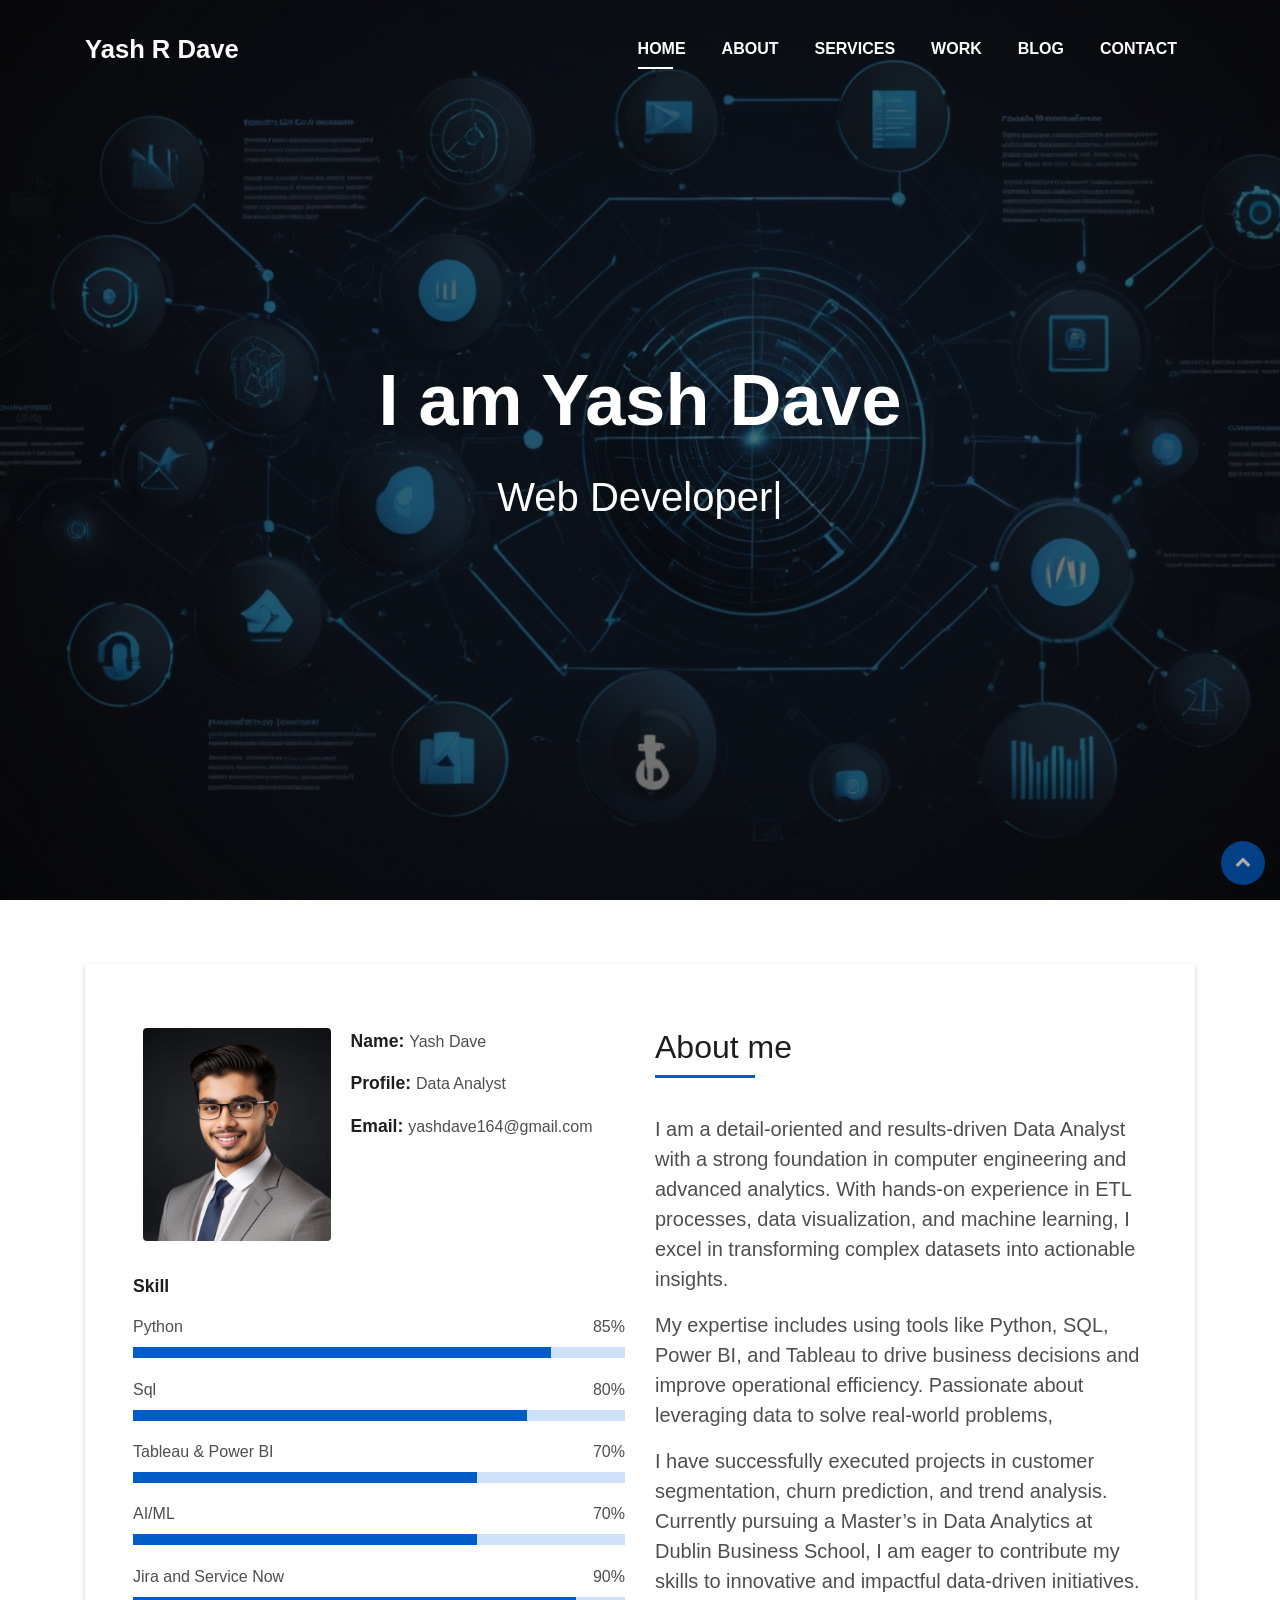
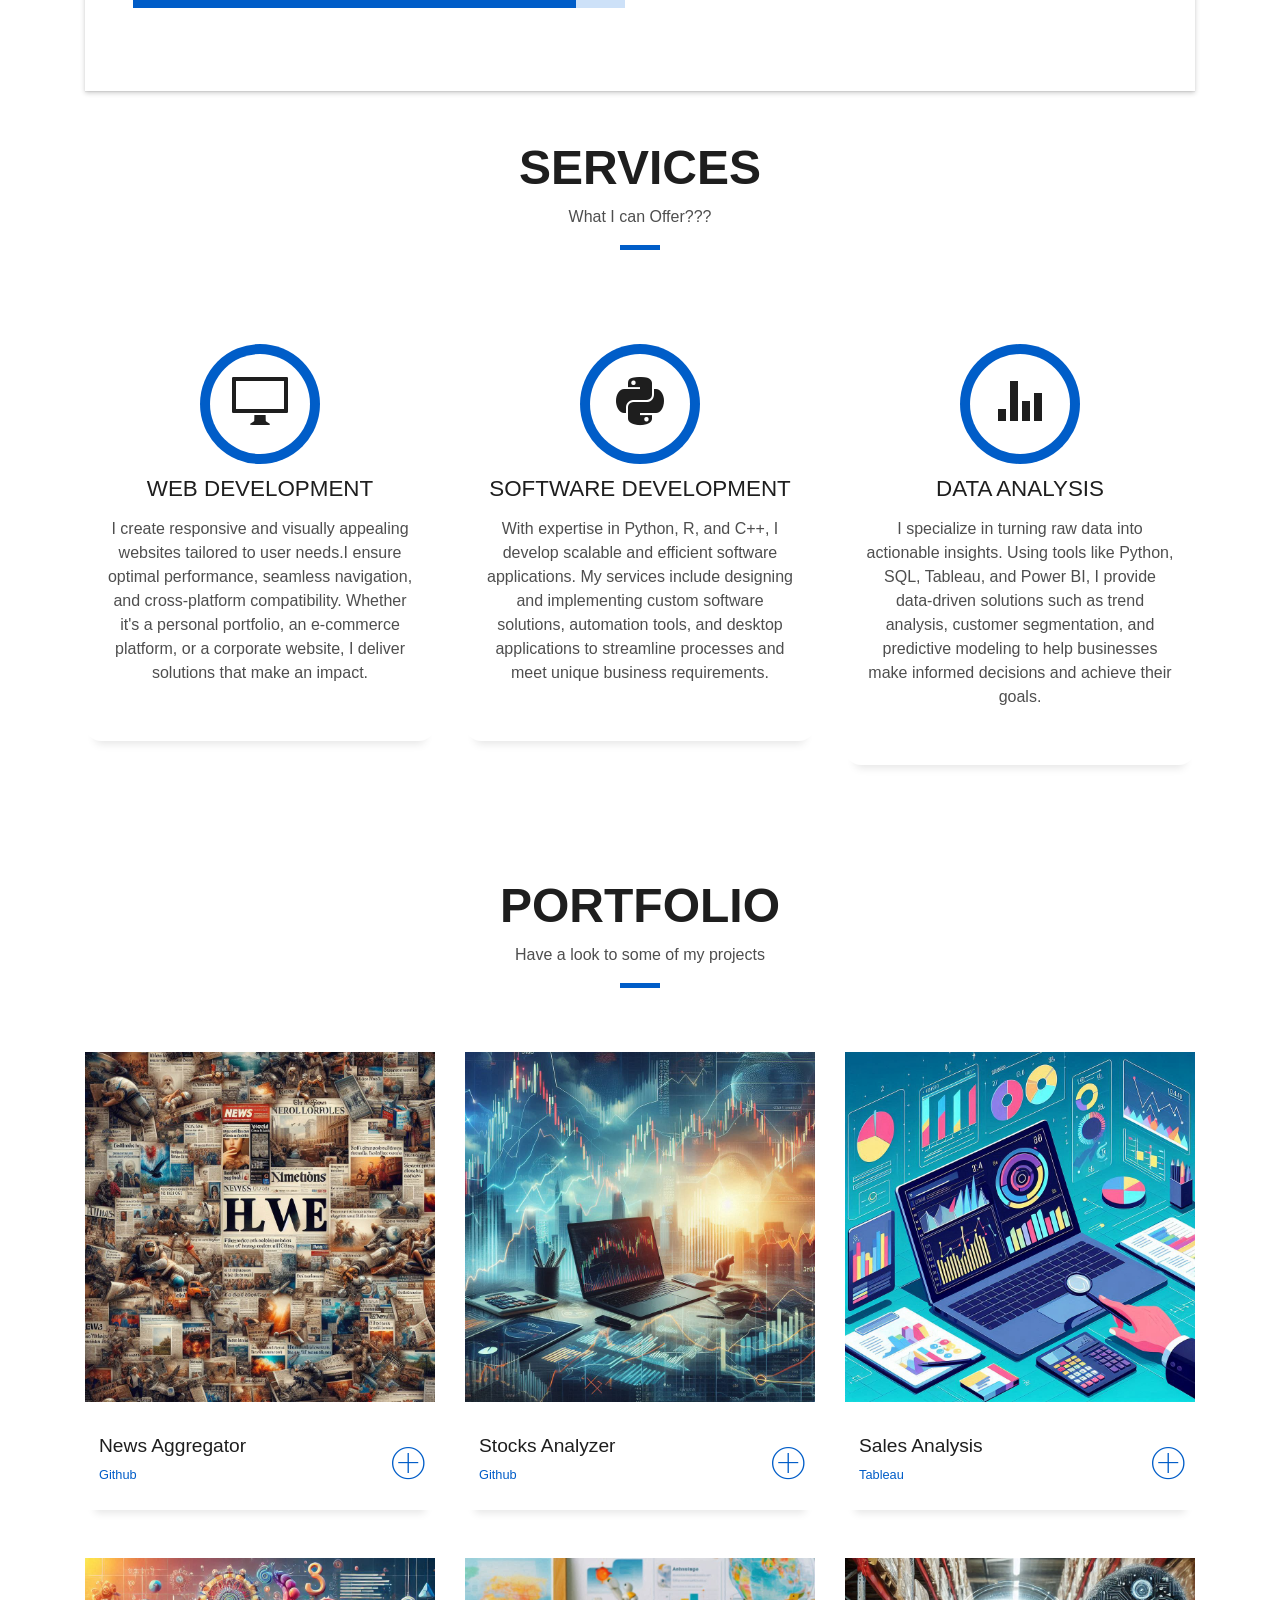
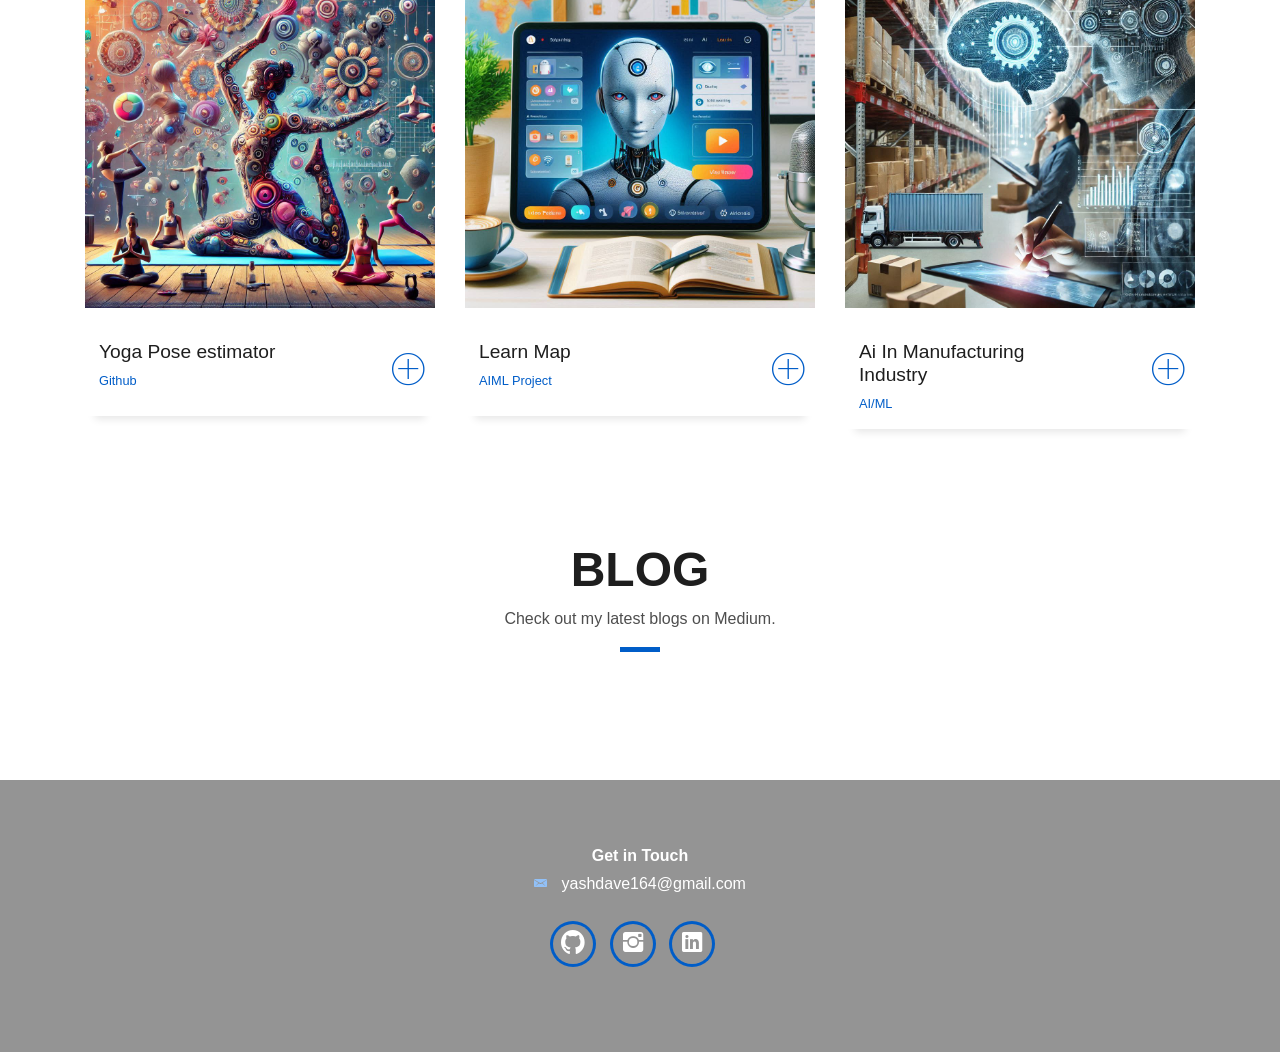
==== commit d468f07b: "commit" ====
--- a/index.html
+++ b/index.html
@@ -17,7 +17,7 @@
   
       <meta name="keywords" content="Yash Dave, Yash Dave official, Yash Dave website, Yash Dave portfolio, Yash Dave services, Yash Dave blog, [Data analysis, Gen AI, ], [power BI ], [Tableau], [Python]">
       <meta name="keywords" content="
-Yash Dave, Yash Dave official, Yash Dave website, Yash Dave portfolio, Yash Dave data analytics, Yash Dave data analyst, Yash Dave MSc Data Analytics, Yash Dave Dublin, Yash Dave India, Yash Dave Python, Yash Dave Power BI, Yash Dave Tableau, Yash Dave SQL, Yash Dave web development, Yash Dave machine learning, Yash Dave artificial intelligence, Yash Dave React JS, Yash Dave Django, Yash Dave ETL, Yash Dave customer analytics, Yash Dave data visualization, Yash Dave urban yogi project, Yash Dave churn prediction, Yash Dave data-driven insights, Yash Dave trend analysis, Yash Dave GitHub, Yash Dave LinkedIn, Yash Dave freshdesk, Yash Dave Google Analytics, Yash Dave Power BI certification, Yash Dave Tableau dashboards, Yash Dave India to Dublin, Yash Dave big data
+Yash Dave, Yash Dave official, Yash Dave website, Yash Dave portfolio, Yash Dave data analytics, Yash Dave data analyst, Yash Dave MSc Data Analytics, Yash Dave Dublin, Yash Dave India, Yash Dave Python, Yash Dave Power BI, Yash Dave Tableau, Yash Dave SQL, Yash Dave web development, Yash Dave machine learning, Yash Dave artificial intelligence, Yash Dave React JS, Yash Dave Django, Yash Dave ETL, Yash Dave customer analytics, Yash Dave data visualization, Yash Dave urban yogi project, Yash Dave churn prediction, Yash Dave data-driven insights, Yash Dave trend analysis, Yash Dave GitHub, Yash Dave LinkedIn, Yash Dave freshdesk, Yash Dave Google Analytics, Yash Dave Power BI certification, Yash Dave Tableau dashboards, Yash Dave India to Dublin, Yash Dave big data,yashdave, yash-dave-profile,yashdaveofficial,yash rakesh dave, dave yash,daveyash,daveyashrakesh,yashdave github,yashdavelinkedin, yashreakeshdave profile, YashDave,Ysh dave,yashdaveindia, yash dave india, yash dave ireland, yashdaveireland,yashdaveindia, yashdavedublin
 " />
 
       <!-- Author: Identifies the website creator -->
@@ -134,6 +134,9 @@
             <a class="nav-link js-scroll" href="#work">Work</a>
           </li>
           <li class="nav-item">
+            <a class="nav-link js-scroll" href="#blog">Blog</a>
+          </li>
+          <li class="nav-item">
             <a class="nav-link js-scroll" href="#contact">Contact</a>
           </li>
         </ul>
@@ -414,9 +417,8 @@
               <div class="work-content">
                 <div class="row">
                   <div class="col-sm-8">
-                    <h2 class="w-title">Studio Lena Mado</h2>
+                    <h2 class="w-title">Learn Map</h2>
                     <div class="w-more">
-                      <span class="w-ctegory">Web Design</span>
                       <span class="w-ctegory">AIML Project</span>
                     </div>
                   </div>
@@ -439,9 +441,9 @@
               <div class="work-content">
                 <div class="row">
                   <div class="col-sm-8">
-                    <h2 class="w-title">Studio Big Bang</h2>
+                    <h2 class="w-title">Ai In Manufacturing Industry </h2>
                     <div class="w-more">
-                      <span class="w-ctegory">Web Design</span>
+                      <span class="w-ctegory">AI/ML</span>
                     </div>
                   </div>
                   <div class="col-sm-4">
@@ -459,6 +461,22 @@
     </div>
   </section>
   <!--/ Section Portfolio End /-->
+  <section id="blog" class="blog-mf sect-pt4 route">
+    <div class="container">
+        <div class="row">
+            <div class="col-sm-12">
+                <div class="title-box text-center">
+                    <h3 class="title-a">Blog</h3>
+                    <p class="subtitle-a">Check out my latest blogs on Medium.</p>
+                    <div class="line-mf"></div>
+                </div>
+            </div>
+        </div>
+        <div class="row" id="blog-container">
+            <!-- Blog cards will be inserted here dynamically -->
+        </div>
+    </div>
+</section>
  <!--/ Section Contact-Footer Star /-->
  <section class="paralax-mf footer-paralax bg-image sect-mt4 route" style="background-image: url(img/overlay-bg.jpg)" id="contact">
   <div class="overlay-mf"></div>
@@ -504,11 +522,90 @@
 <script src="lib/owlcarousel/owl.carousel.min.js"></script>
 <script src="lib/lightbox/js/lightbox.min.js"></script>
 <script src="lib/typed/typed.min.js"></script>
+
 <script>
-  const encryptedHtml = 'ENCRYPTED_HTML_HERE'; // Encrypted HTML string
-  document.body.innerHTML = atob(encryptedHtml);
+  async function fetchMediumBlogs() {
+      try {
+          const mediumRSSFeed = 'https://medium.com/feed/@yashdave164'; // Replace with your Medium username
+          const proxyUrl = 'https://api.allorigins.win/get?url=' + encodeURIComponent(mediumRSSFeed); // Use a CORS proxy
+          const response = await fetch(proxyUrl);
+          const data = await response.json();
+
+          const parser = new DOMParser();
+          const rss = parser.parseFromString(data.contents, "text/xml");
+          const items = rss.querySelectorAll("item");
+
+          if (!items || items.length === 0) {
+              console.error("No items found in the RSS feed.");
+              return;
+          }
+
+          const blogContainer = document.getElementById('blog-container');
+
+          items.forEach((item, index) => {
+              if (index >= 3) return; // Limit to 3 blogs
+
+              // Safely extract content with fallback values
+              const title = item.querySelector("title")?.textContent || "No title available";
+              const link = item.querySelector("link")?.textContent || "#";
+              const pubDateText = item.querySelector("pubDate")?.textContent || new Date().toISOString();
+              const description = item.querySelector("description")?.textContent || "";
+              const contentEncoded = item.querySelector("content\\:encoded")?.textContent || "";
+              const authorName = item.querySelector("dc\\:creator")?.textContent || "Yash Dave"; // Medium uses "dc:creator"
+
+              // Extract blog image dynamically from content:encoded
+              const imageMatch = contentEncoded.match(/<img[^>]+src="([^">]+)"/);
+              const blogImageUrl = imageMatch ? imageMatch[1] : ""; // If no image is found, this will be empty
+              const authorImageUrl = "img/yashdave.png"; // Use a default author image
+
+              if (!blogImageUrl) {
+                  console.warn(`No image found for blog: ${title}`);
+              }
+
+              const pubDate = new Date(pubDateText);
+
+              const card = document.createElement('div');
+              card.className = 'col-md-4';
+              card.innerHTML = `
+                  <div class="card card-blog">
+                      <div class="card-img">
+                          <a href="${link}" target="_blank"></a>
+                      </div>
+                      <div class="card-body">
+                          <div class="card-category-box">
+                              <div class="card-category">
+                                  <h6 class="category">Medium</h6>
+                              </div>
+                          </div>
+                          <h3 class="card-title"><a href="${link}" target="_blank">${title}</a></h3>
+                          <p class="card-description">
+                              ${description.slice(0, 100)}... <!-- Truncate description -->
+                          </p>
+                      </div>
+                      <div class="card-footer">
+                          <div class="post-author">
+                              <a href="${link}" target="_blank">
+                                  <img src="${authorImageUrl}" alt="Author image" class="avatar rounded-circle">
+                                  <span class="author">${authorName}</span>
+                              </a>
+                          </div>
+                          <div class="post-date">
+                              <span class="ion-ios-clock-outline"></span> ${pubDate.toDateString()}
+                          </div>
+                      </div>
+                  </div>
+              `;
+              blogContainer.appendChild(card);
+          });
+      } catch (error) {
+          console.error("Error fetching or parsing the Medium RSS feed:", error);
+      }
+  }
+
+  fetchMediumBlogs();
 </script>
-<script>
+
+<!-- <script>
   // Disable right-click
   document.addEventListener('contextmenu', (e) => e.preventDefault());
 
@@ -518,7 +615,7 @@
       e.preventDefault();
     }
   });
-</script>
+</script> -->
 
   <script type="application/ld+json">
 {
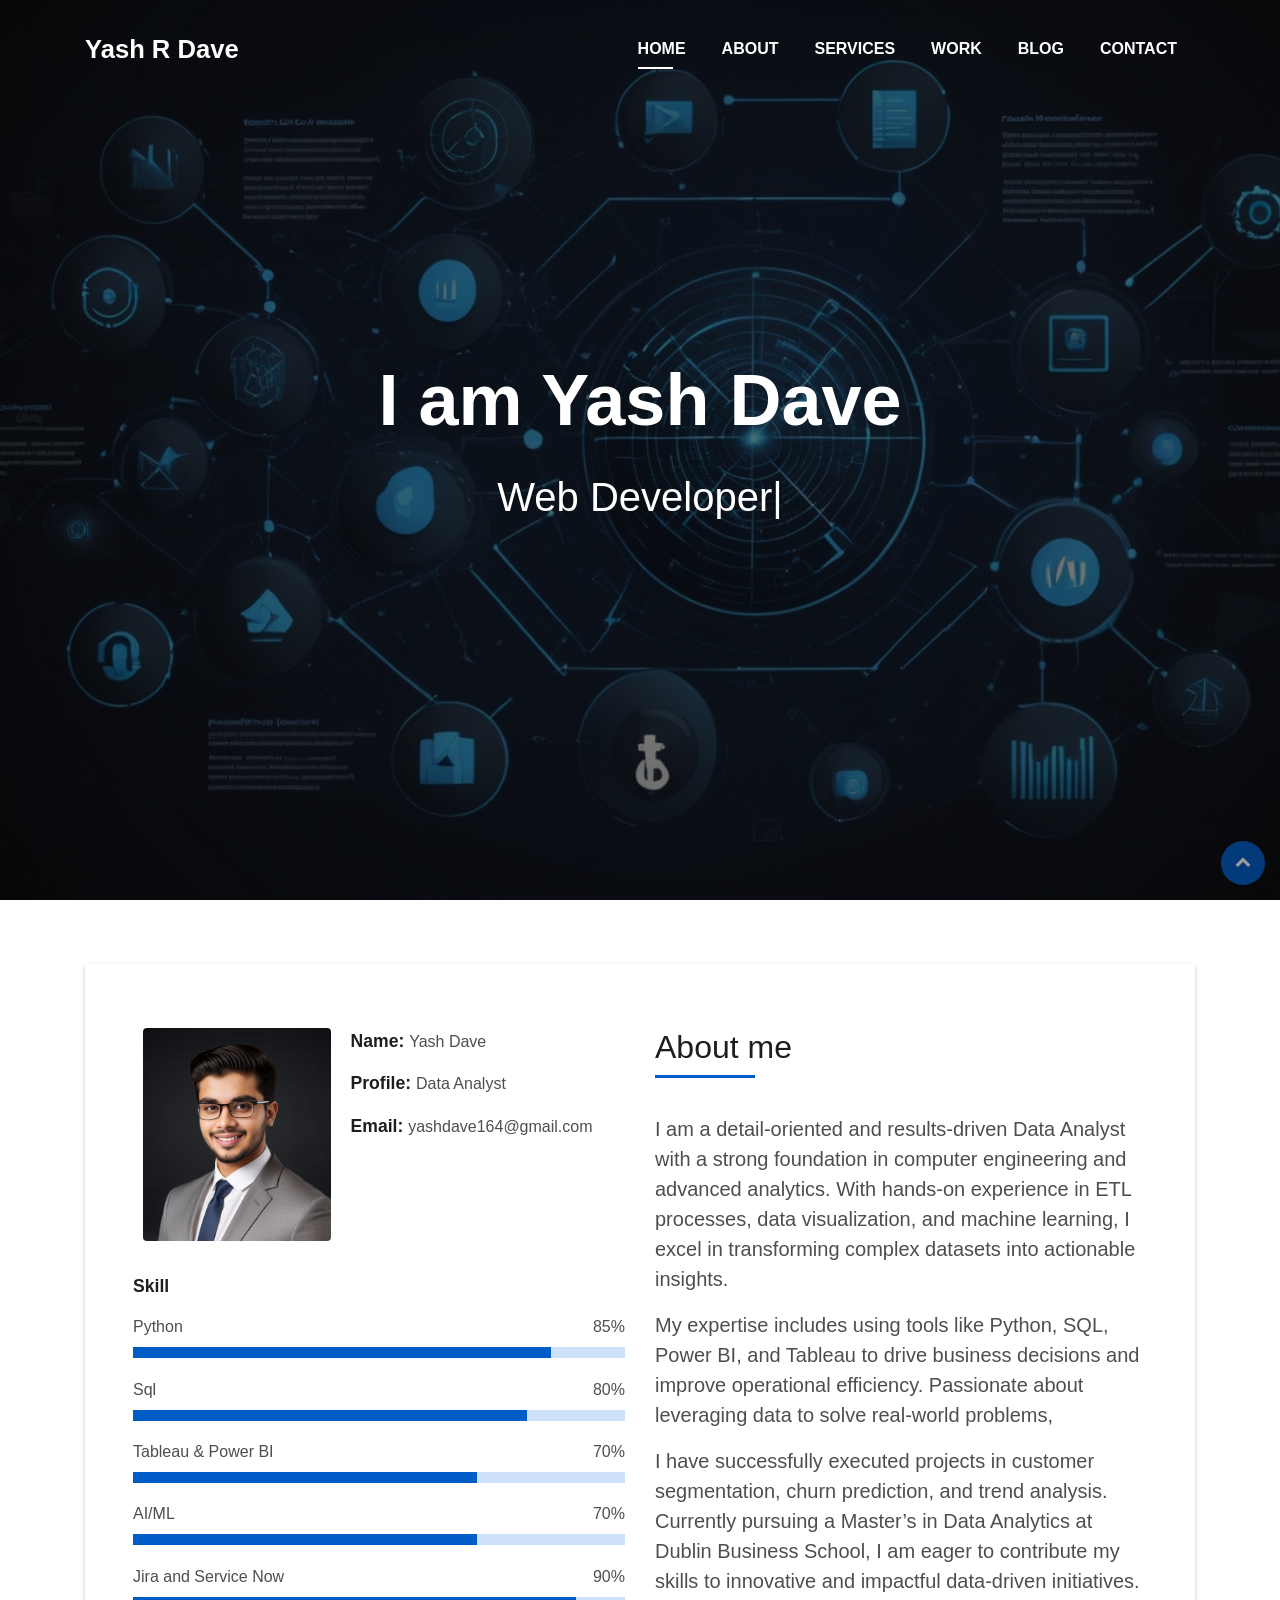
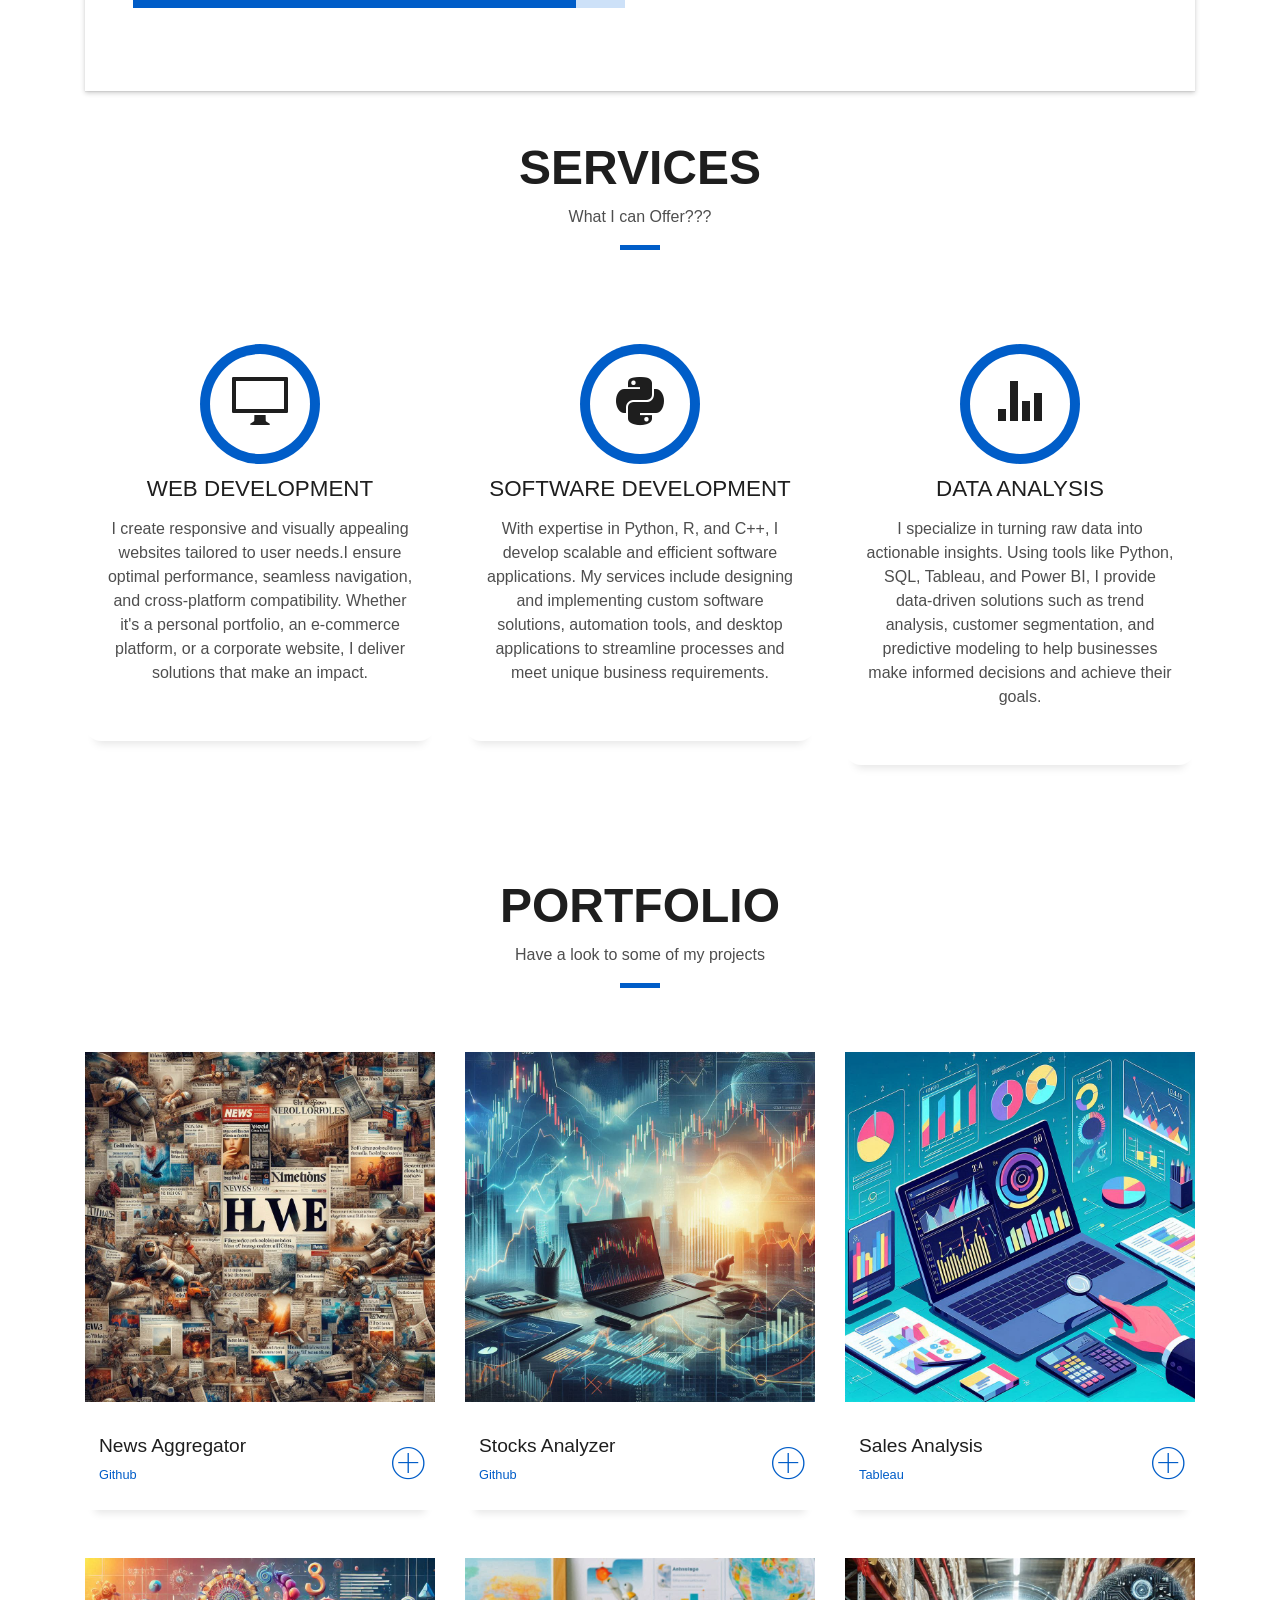
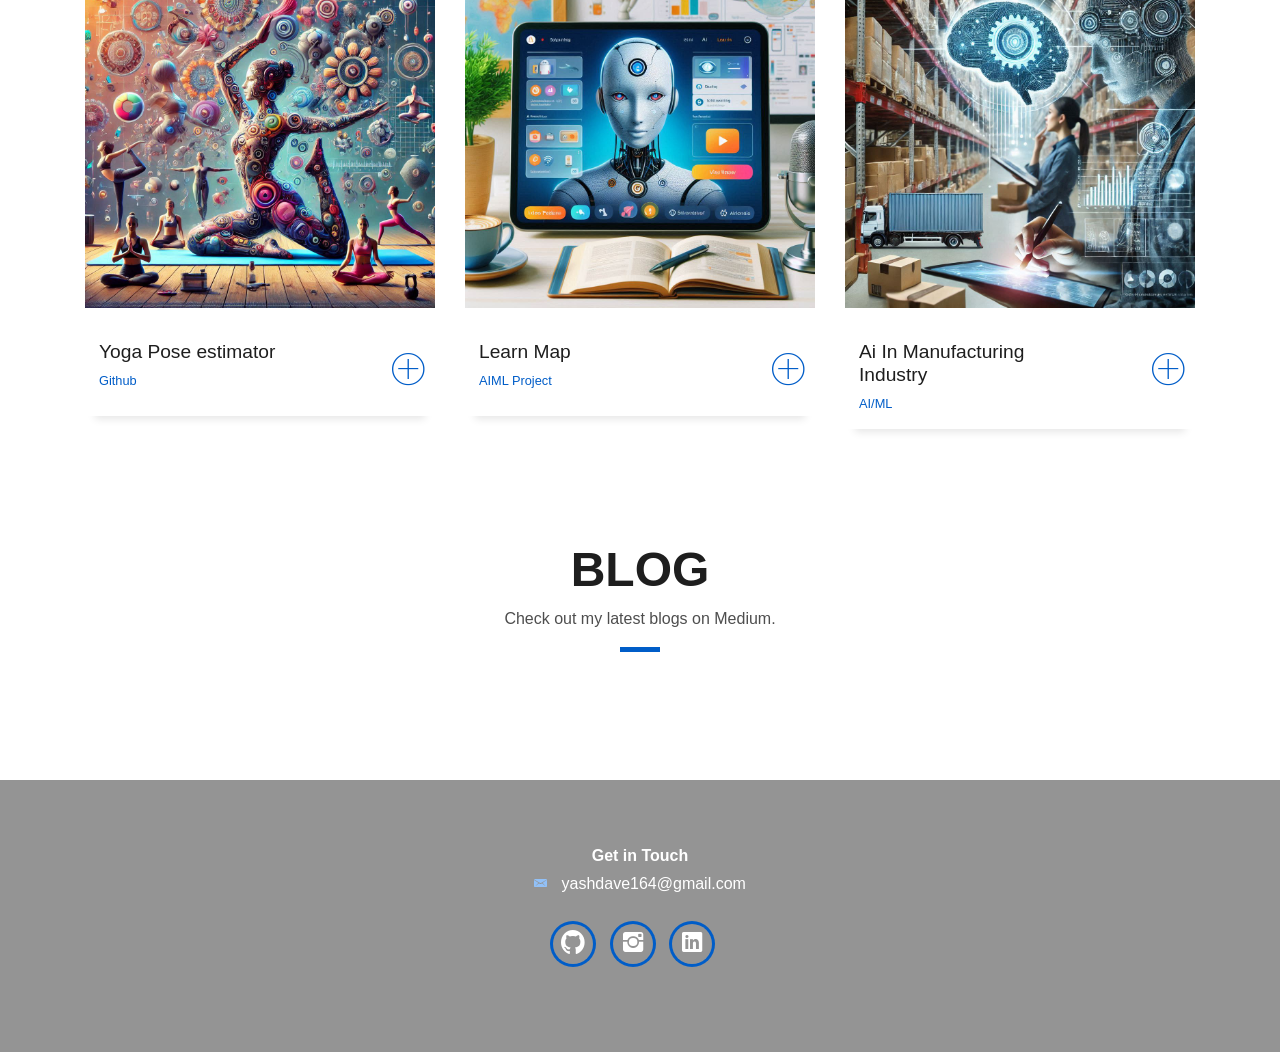
==== commit b1a67113: "Update index.html" ====
--- a/index.html
+++ b/index.html
@@ -2,7 +2,7 @@
 <html lang="en">
 <head>
   <meta charset="utf-8">
-  <title>Yash Dave | Data Analyst Portfolio | Python, Power BI, Tableau</title>
+  <title>Yash Dave</title>
      
       <meta charset="UTF-8">
       <meta name="viewport" content="width=device-width, initial-scale=1.0">
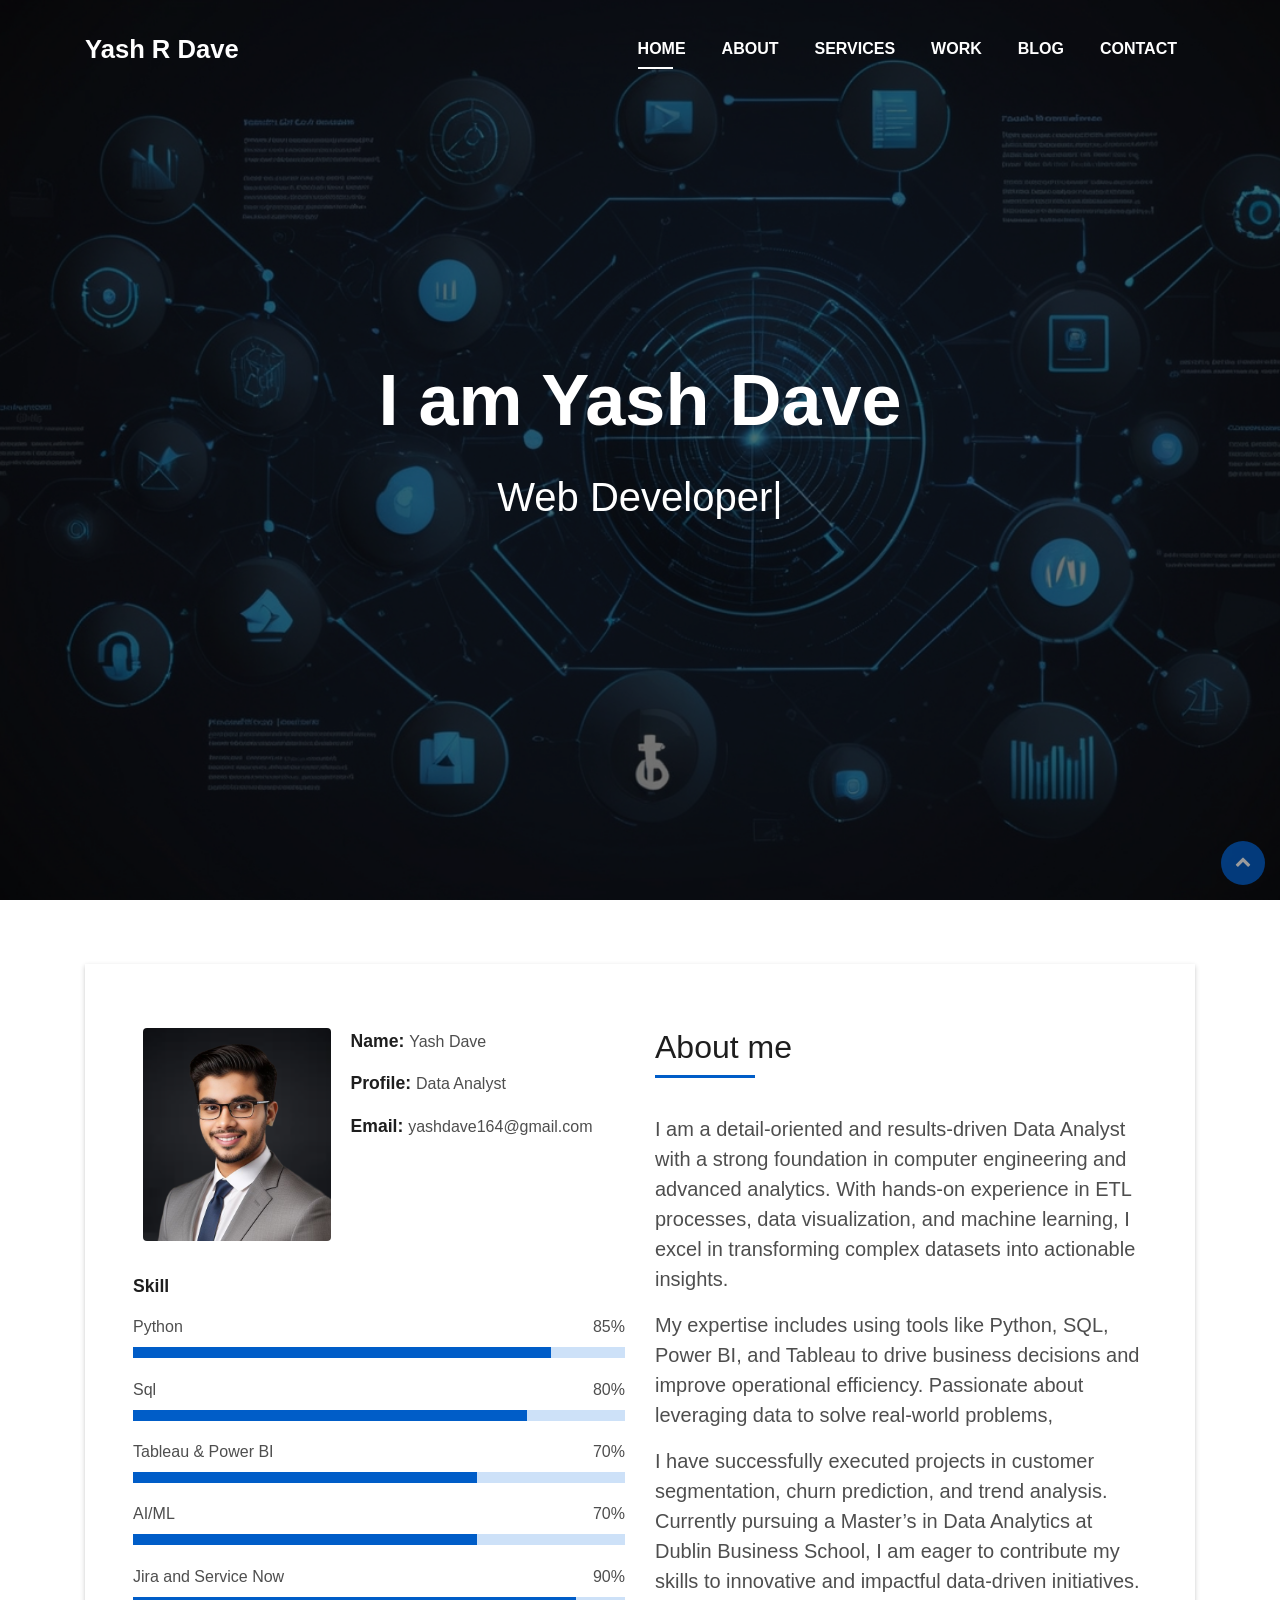
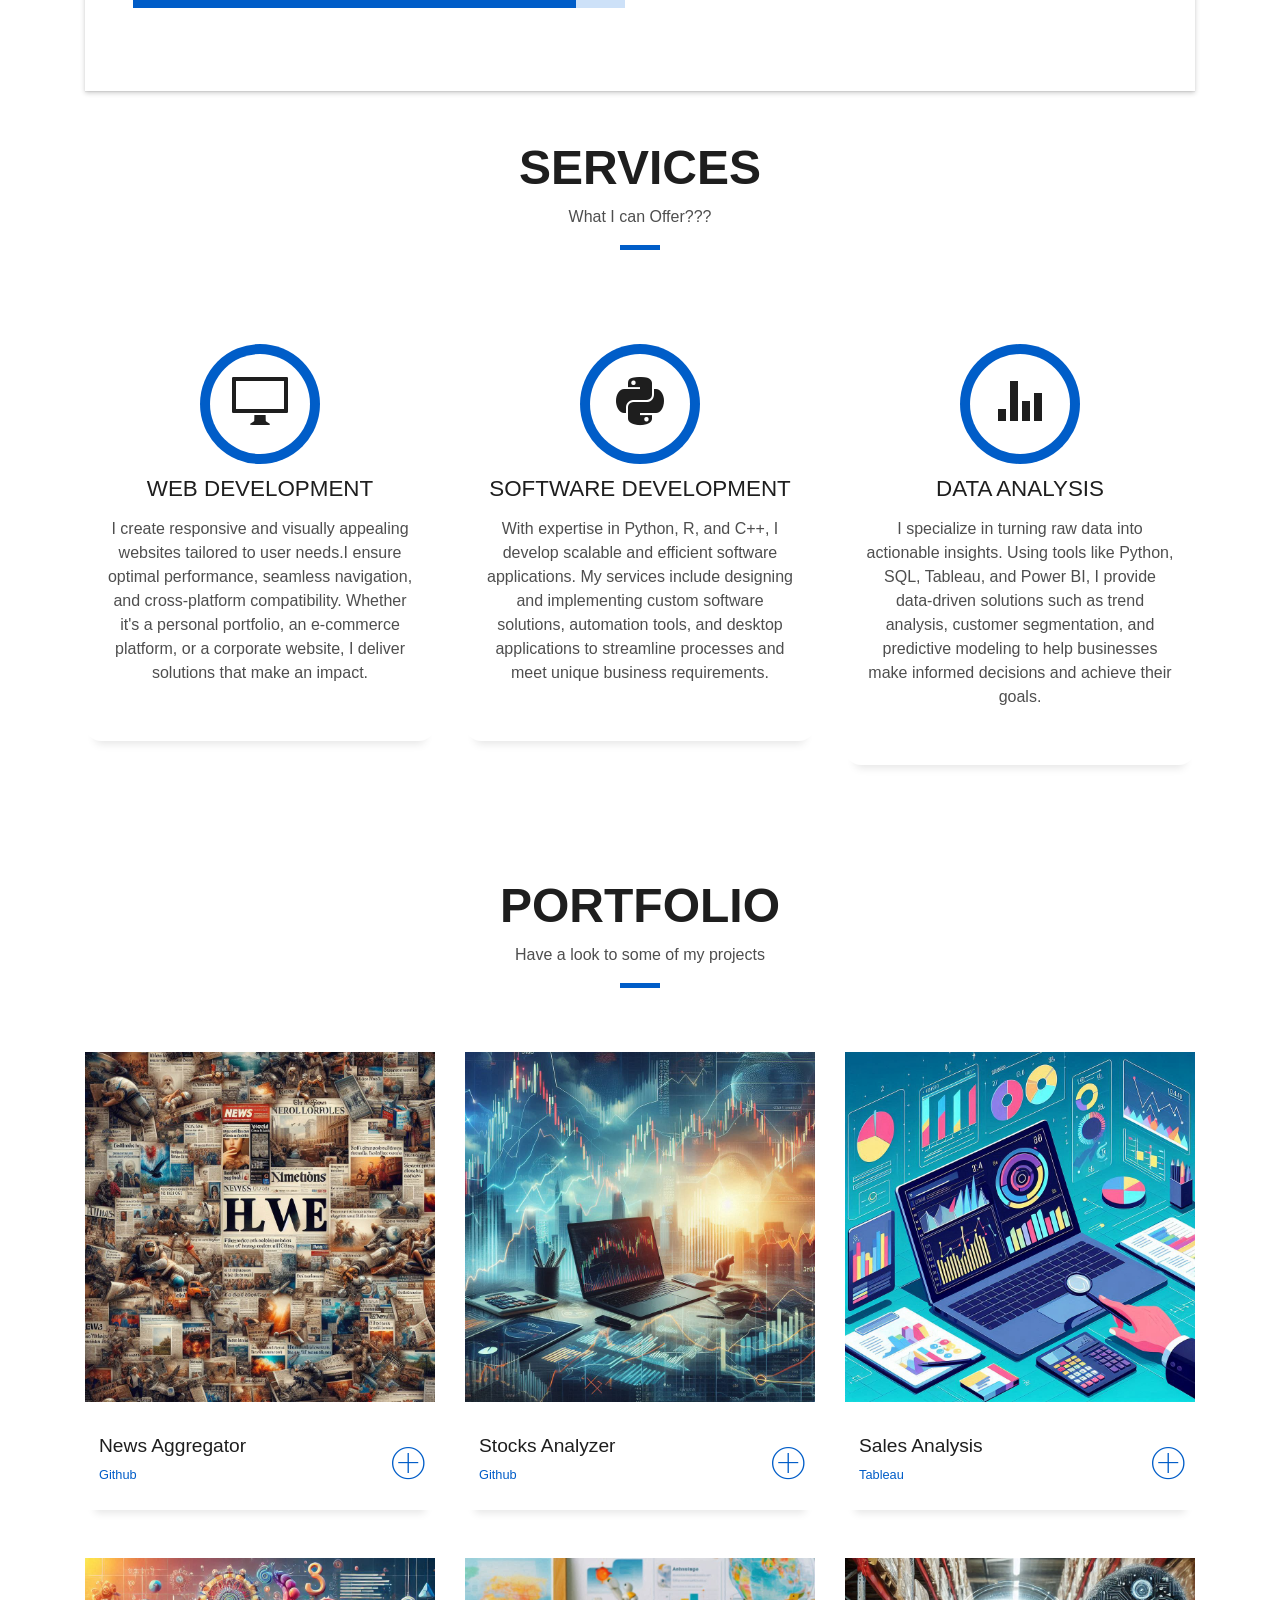
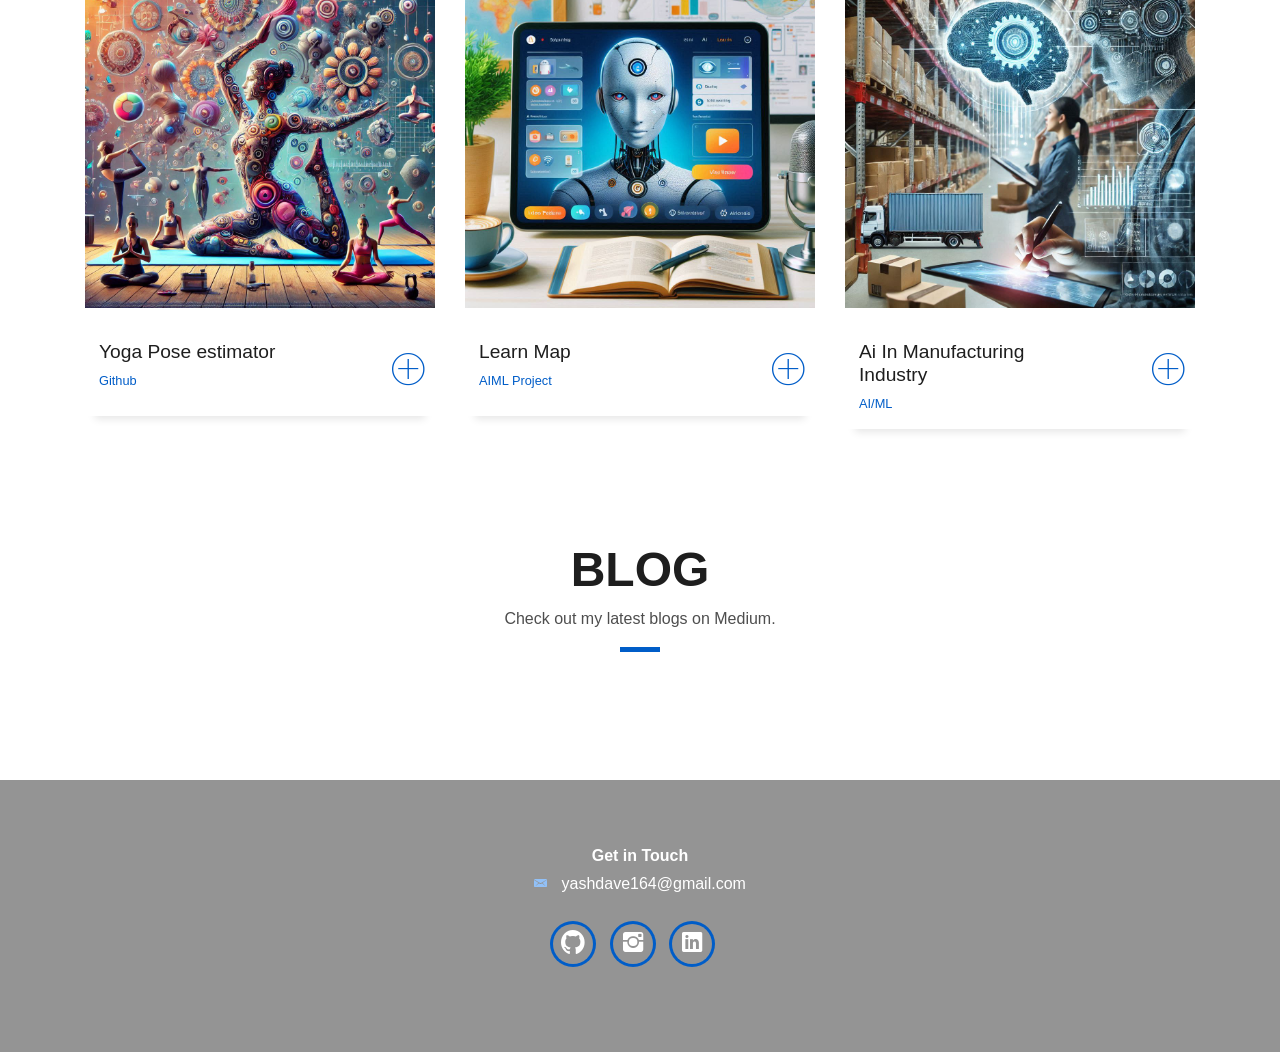
==== commit 7f35e9dd: "commit" ====
--- a/index.html
+++ b/index.html
@@ -36,7 +36,6 @@
   
       <!-- Twitter Card Tags: Optimizes your site’s visibility on Twitter -->
       <meta name="twitter:card" content="summary_large_image">
-      <meta name="twitter:title" content="Yash Dave | Professional [Your Profession]">
       <meta name="twitter:description" content="Explore the professional website of Yash Dave. Discover his portfolio, services, and blog content.">
       <meta name="twitter:image" content="https://www.yashdave.com/images/yash-dave-profile.jpg">
   
@@ -45,7 +44,7 @@
       <meta name="googlebot" content="index, follow">
   
       <!-- Favicons: Helps users recognize your site in browser tabs -->
-      <link rel="icon" href="https://www.yashdave.com/favicon.ico" type="image/x-icon">
+      <link rel="icon" href="/img/favicon.png" type="image/x-icon">
   
       <!-- Structured Data: Schema Markup for Yash Dave -->
       <script type="application/ld+json">
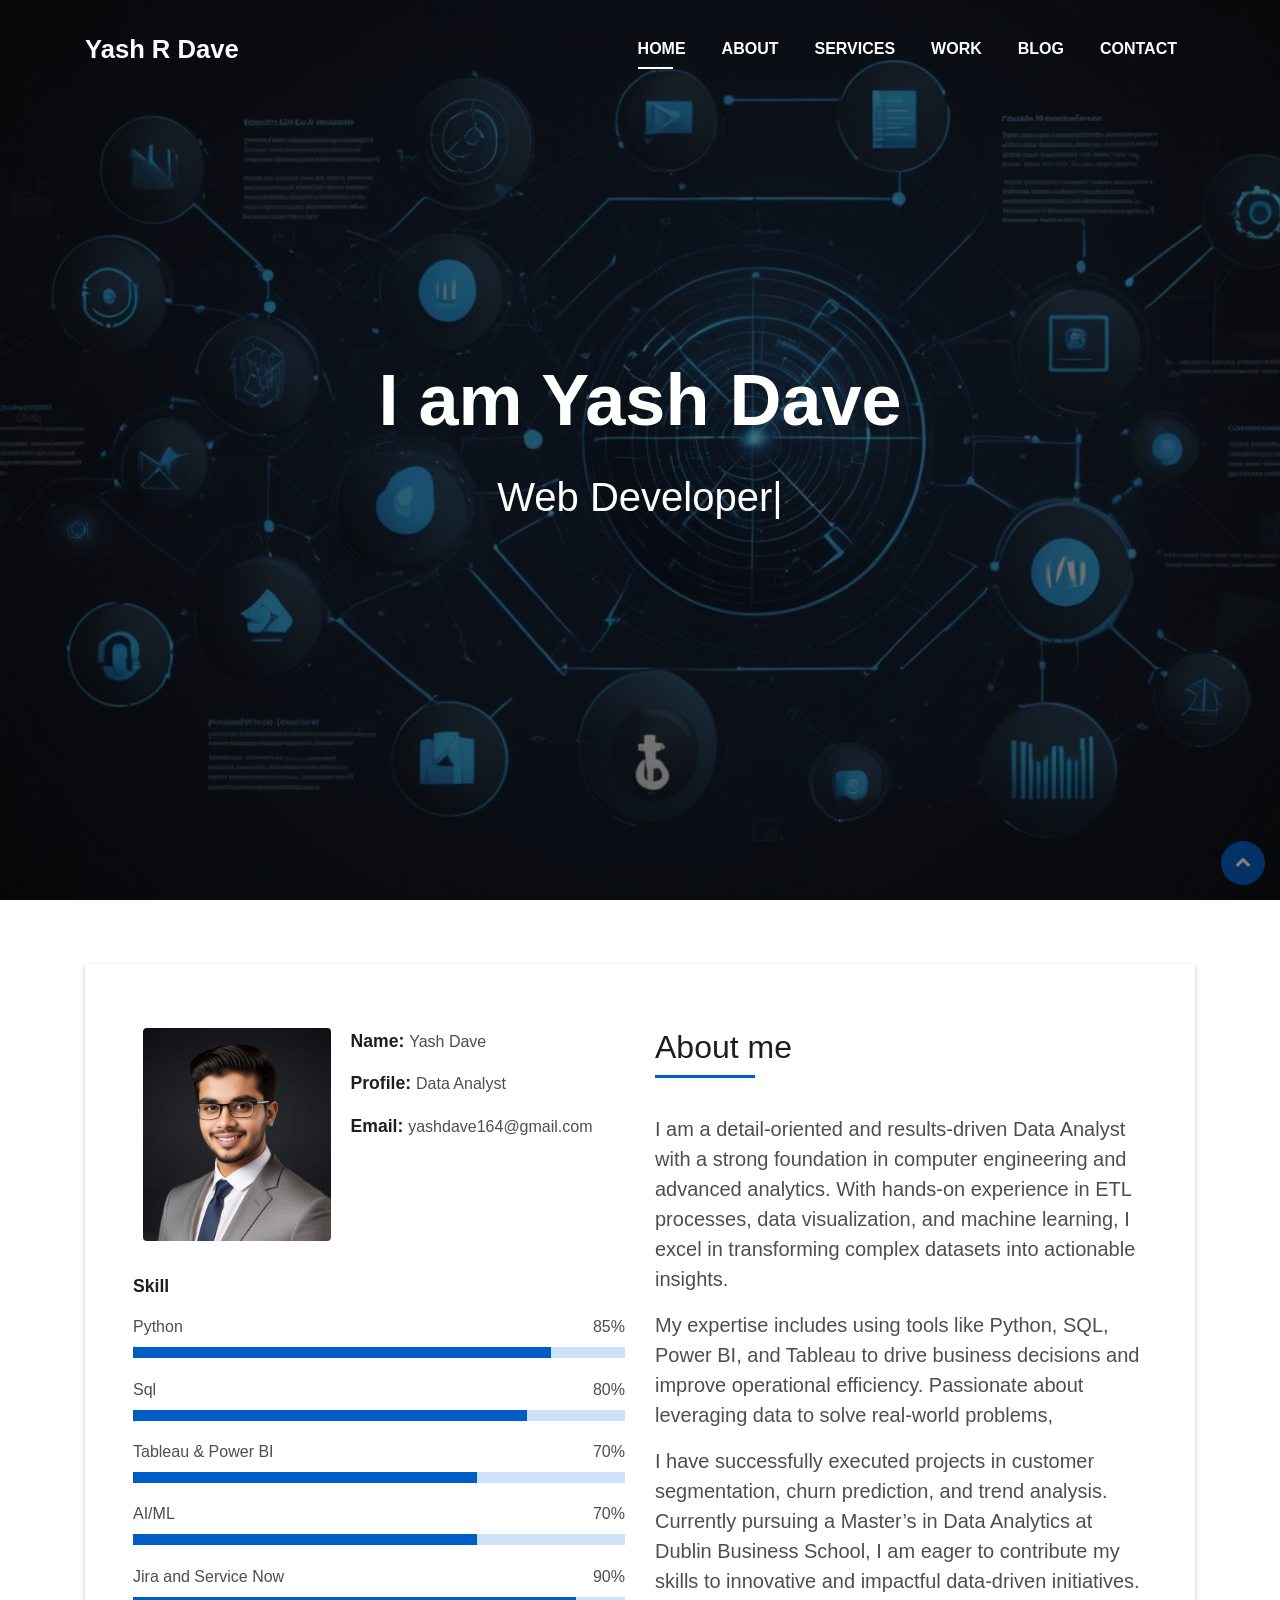
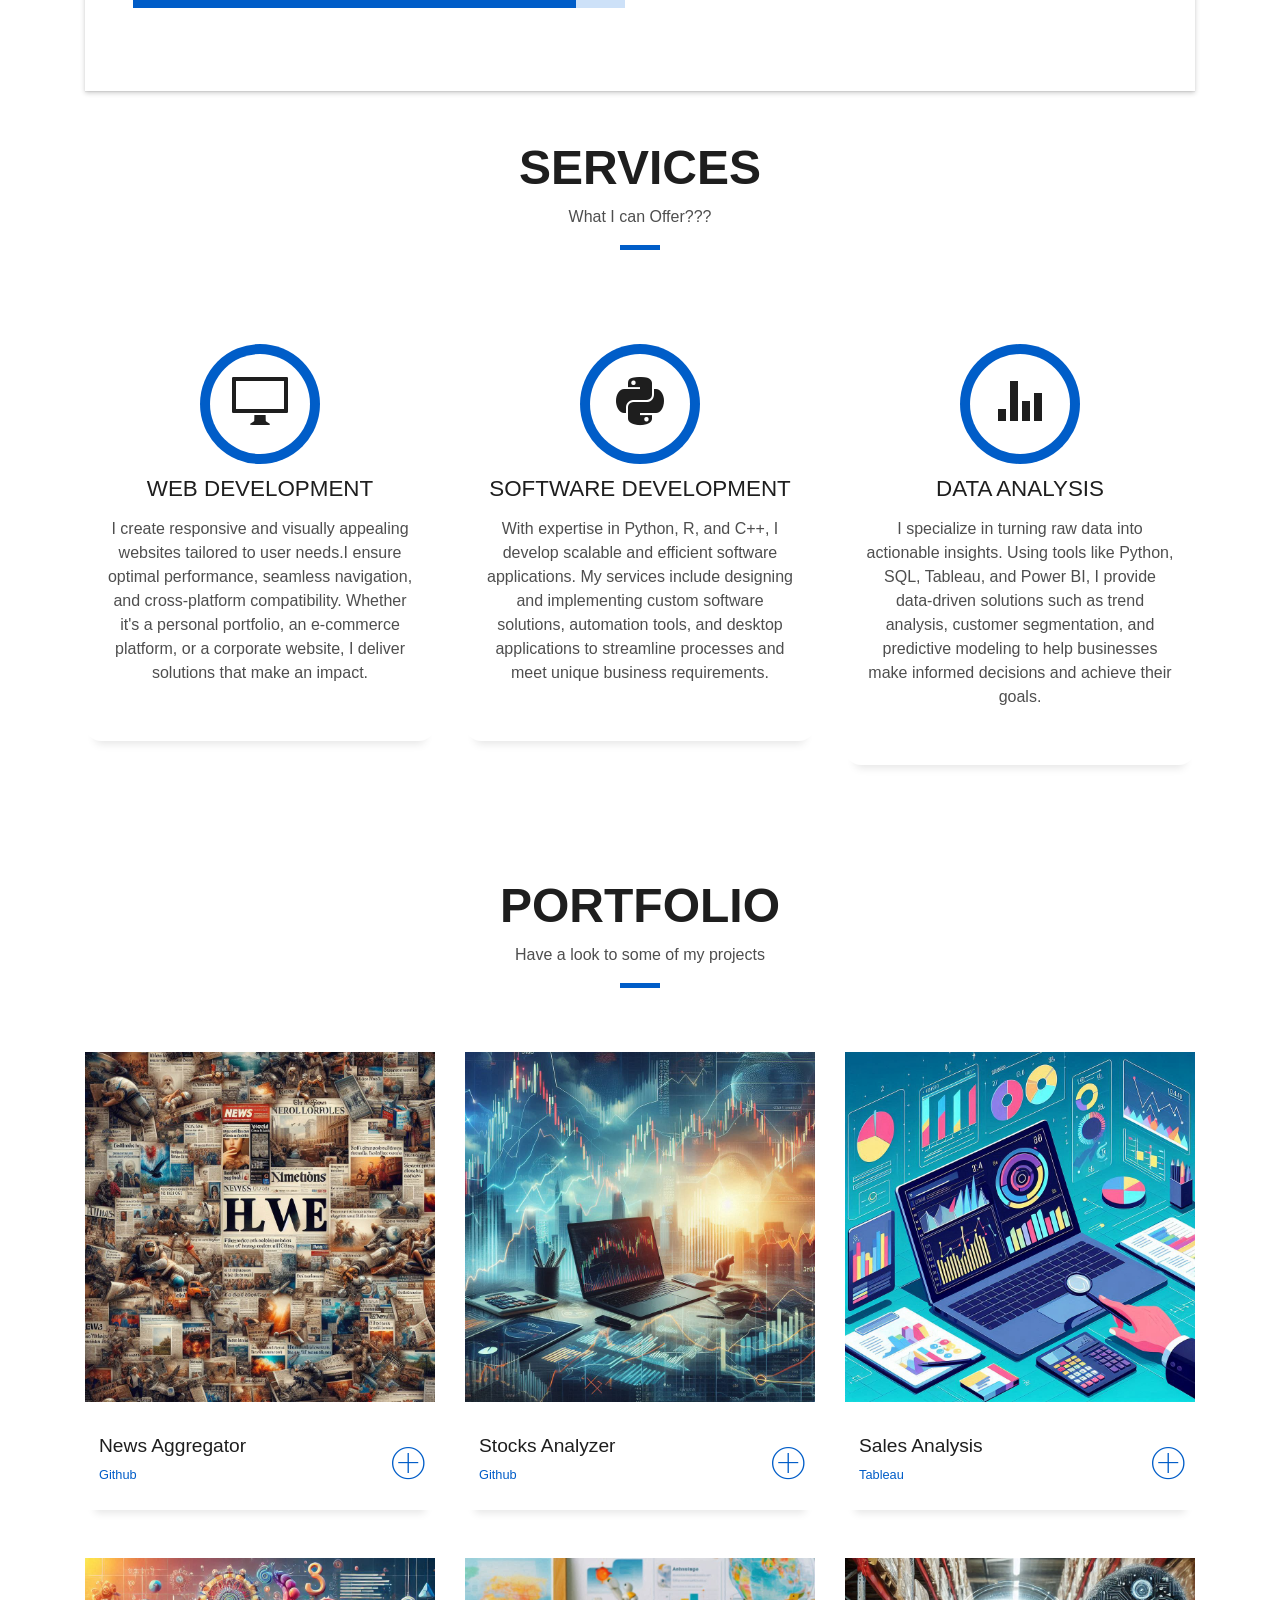
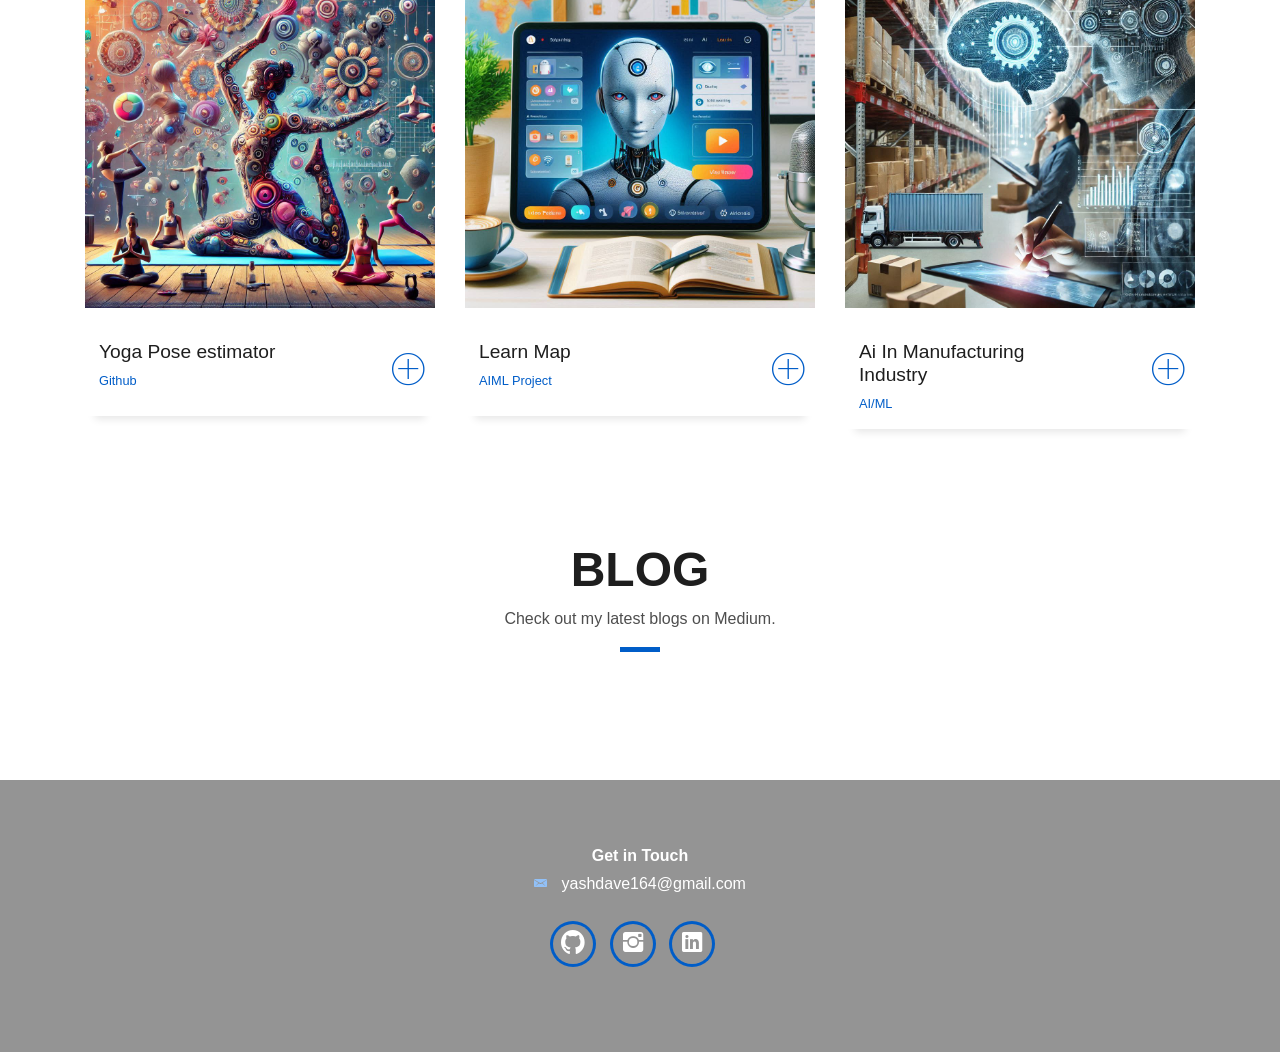
==== commit f5bc21fe: "Update index.html" ====
--- a/index.html
+++ b/index.html
@@ -604,7 +604,7 @@
   fetchMediumBlogs();
 </script>
 
-<!-- <script>
+<script>
   // Disable right-click
   document.addEventListener('contextmenu', (e) => e.preventDefault());
 
@@ -614,7 +614,7 @@
       e.preventDefault();
     }
   });
-</script> -->
+</script> 
 
   <script type="application/ld+json">
 {
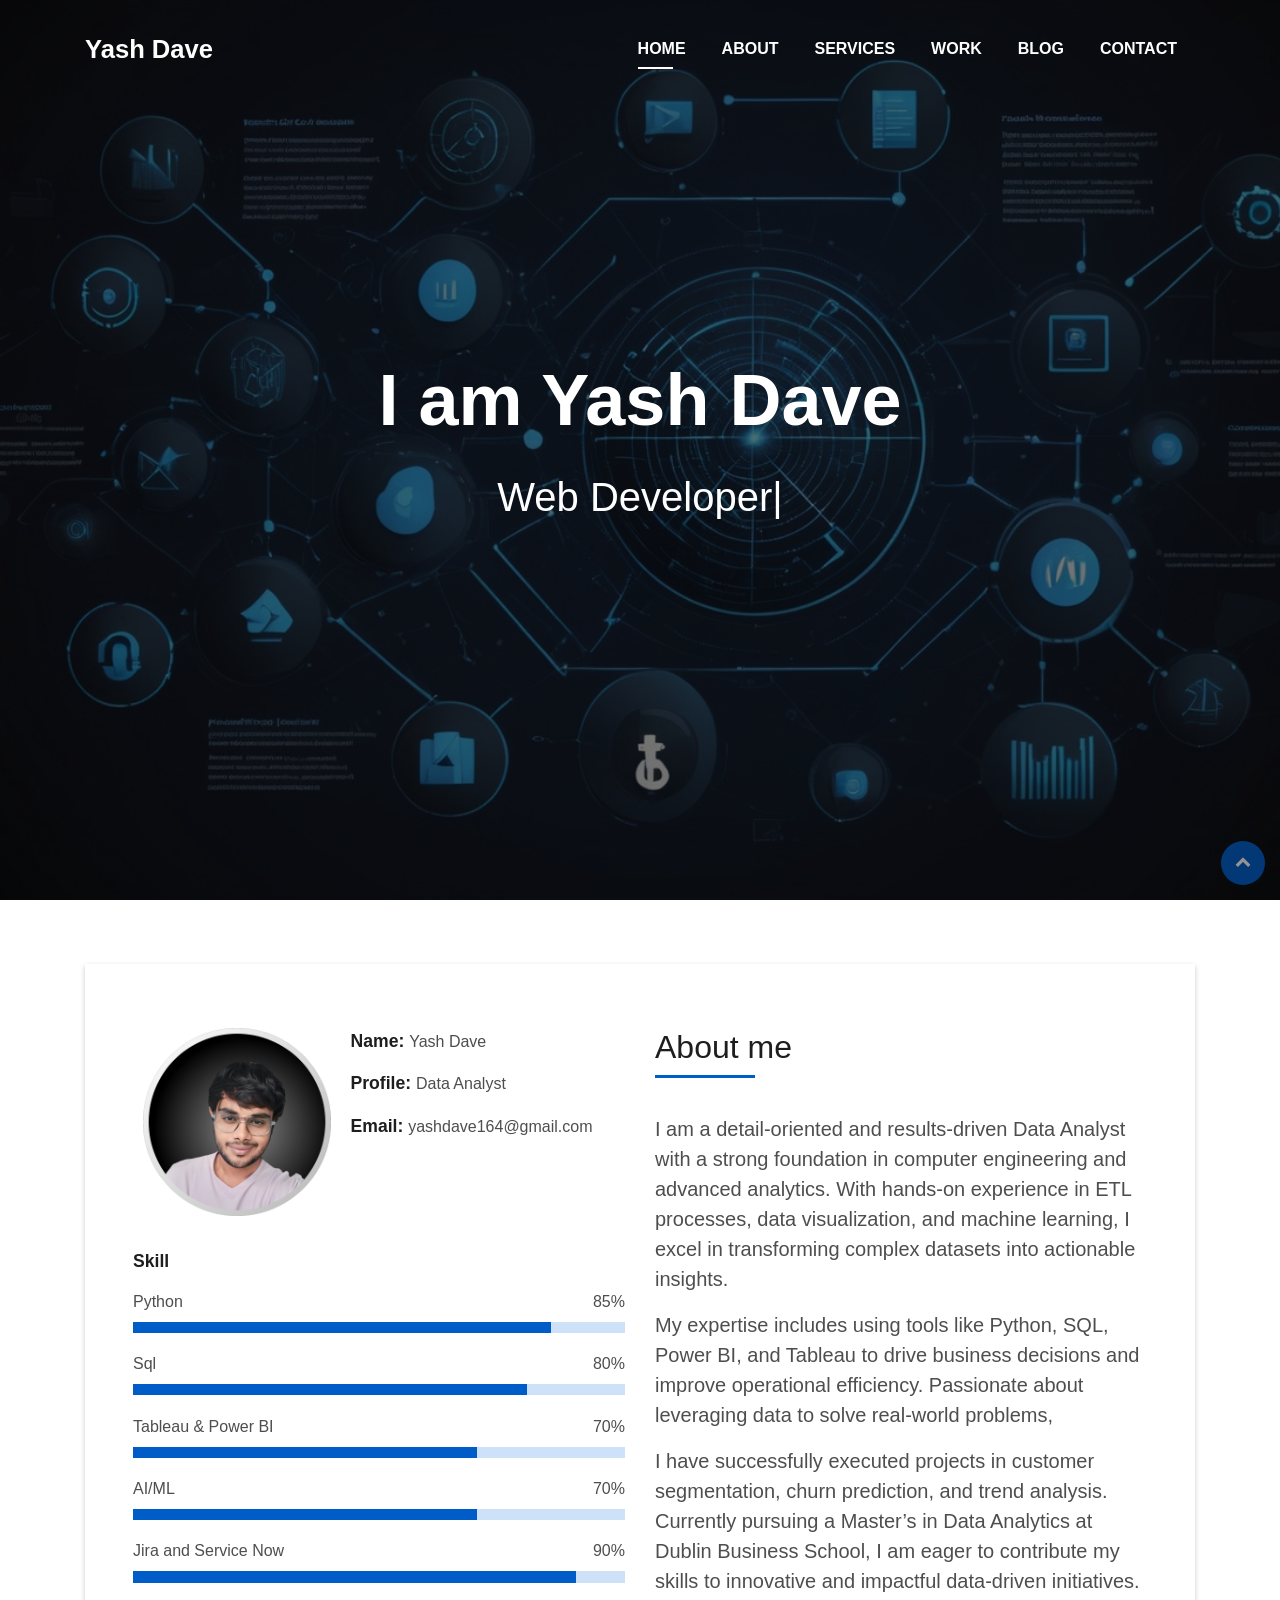
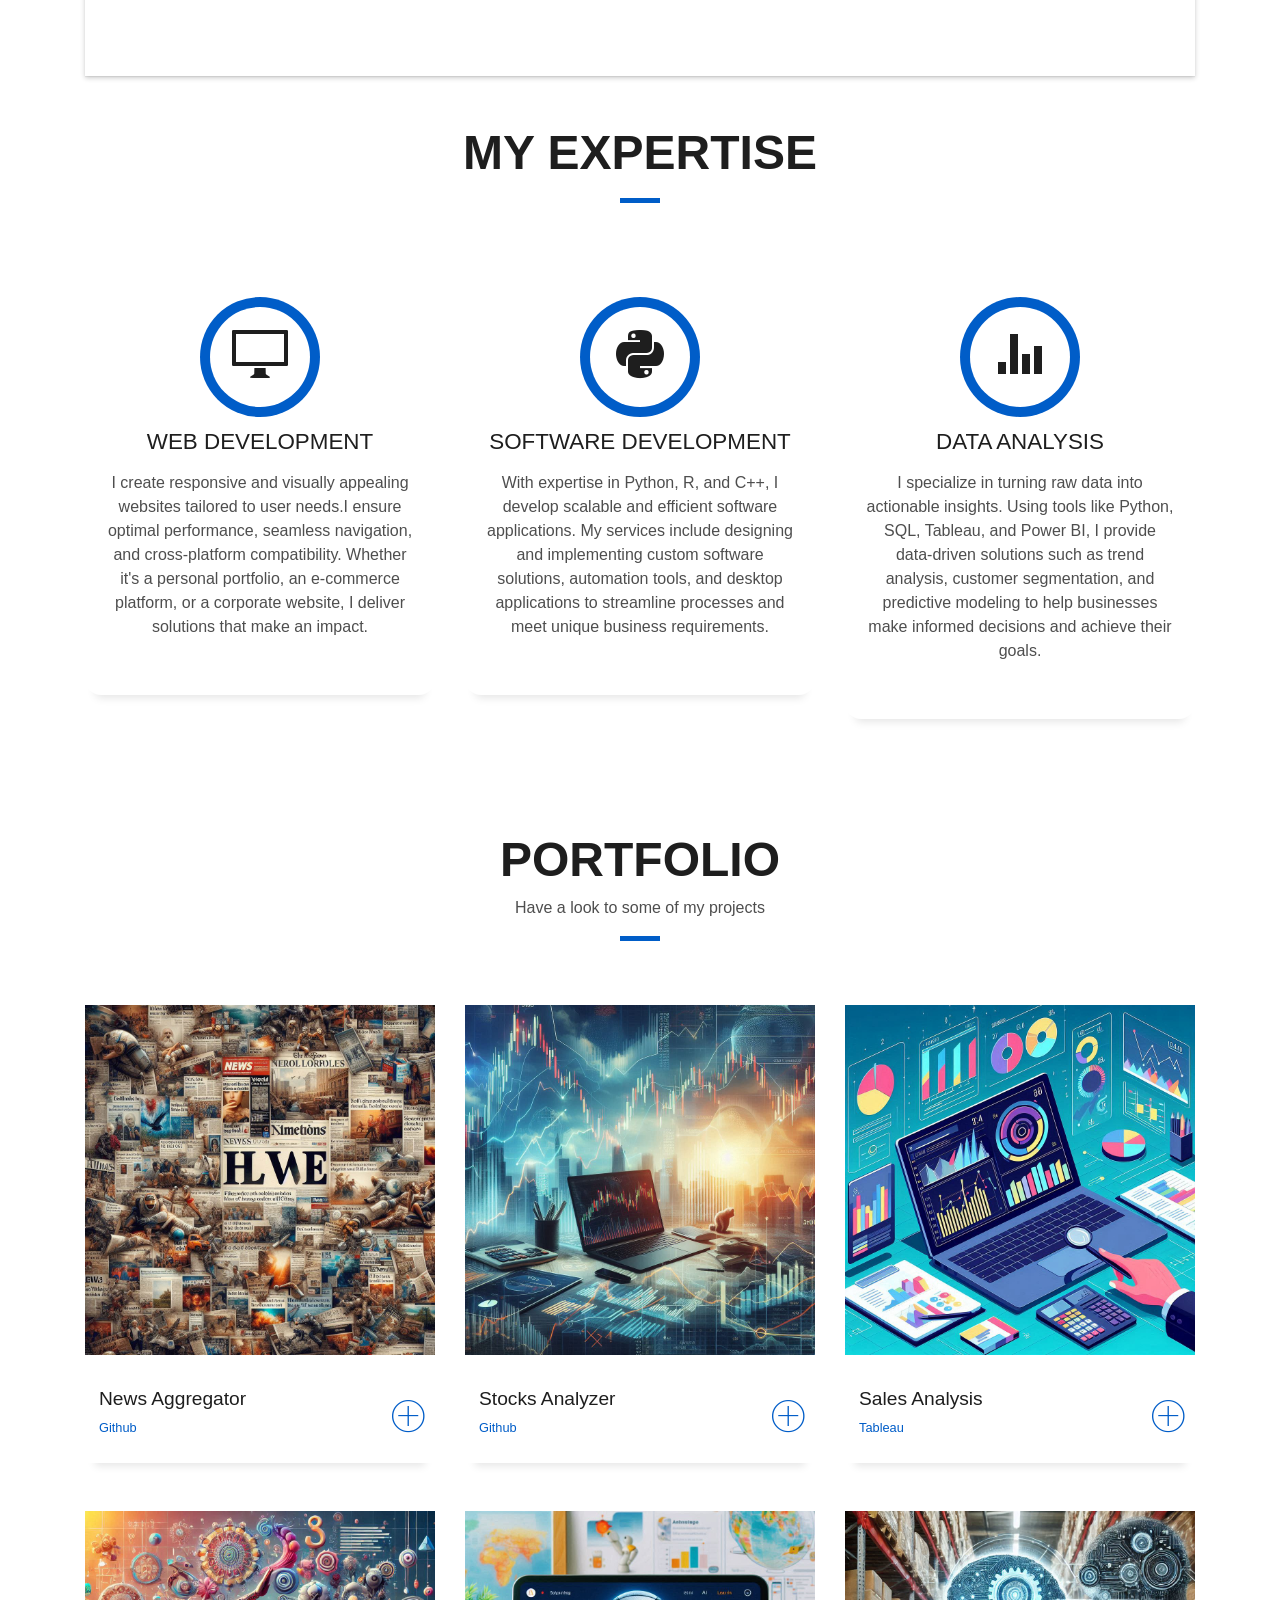
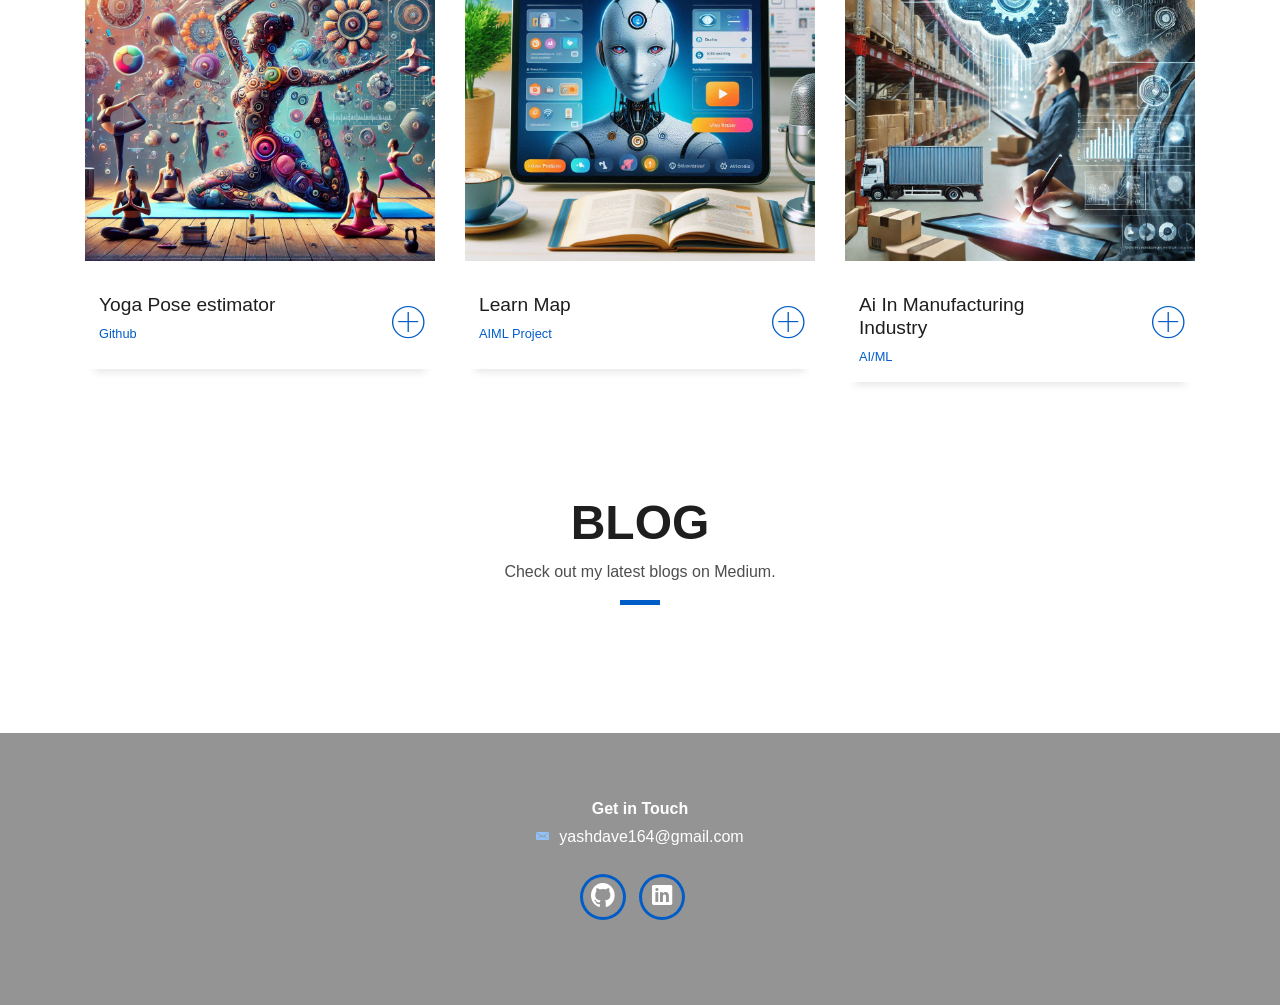
==== commit cdd03238: "updated" ====
--- a/index.html
+++ b/index.html
@@ -111,7 +111,7 @@
 
   <nav class="navbar navbar-b navbar-trans navbar-expand-md fixed-top" id="mainNav">
     <div class="container">
-      <a class="navbar-brand js-scroll" href="#page-top">Yash R Dave</a>
+      <a class="navbar-brand js-scroll" href="#page-top">Yash Dave</a>
       <button class="navbar-toggler collapsed" type="button" data-toggle="collapse" data-target="#navbarDefault"
         aria-controls="navbarDefault" aria-expanded="false" aria-label="Toggle navigation">
         <span></span>
@@ -240,10 +240,10 @@
         <div class="col-sm-12">
           <div class="title-box text-center">
             <h3 class="title-a">
-              Services
+              My Expertise
             </h3>
             <p class="subtitle-a">
-              What I can Offer???
+             
             </p>
             <div class="line-mf"></div>
           </div>
@@ -489,13 +489,12 @@
             <div class="credits">
               <div class="more-info">
                 <ul class="list-ico">
-                  <li><span class="ion-email"></span> yashdave164@gmail.com</li>
+                  <li><span class="ion-email"></span><a href="mailto:yashdave164@gmail.com">yashdave164@gmail.com</a> </li>
                 </ul>
               </div>
               <div class="socials">
                 <ul>
                   <li><a href="https://github.com/Yash-Dave"><span class="ico-circle"><i class="ion-social-github"></i></span></a></li>
-                  <li><a href="https://www.linkedin.com/in/yashrdave/"><span class="ico-circle"><i class="ion-social-instagram"></i></span></a></li>
                   <li><a href="https://www.linkedin.com/in/yashrdave/"><span class="ico-circle"><i class="ion-social-linkedin"></i></span></a></li>
                 </ul>
             </div>
--- a/css/style.css
+++ b/css/style.css
@@ -423,7 +423,7 @@
   bottom: 0;
   left: 0;
   height: 2px;
-  transition: all 500ms ease;
+  transition: all 1000ms ease;
 }
 
 .navbar-b.navbar-trans .nav-link:hover,
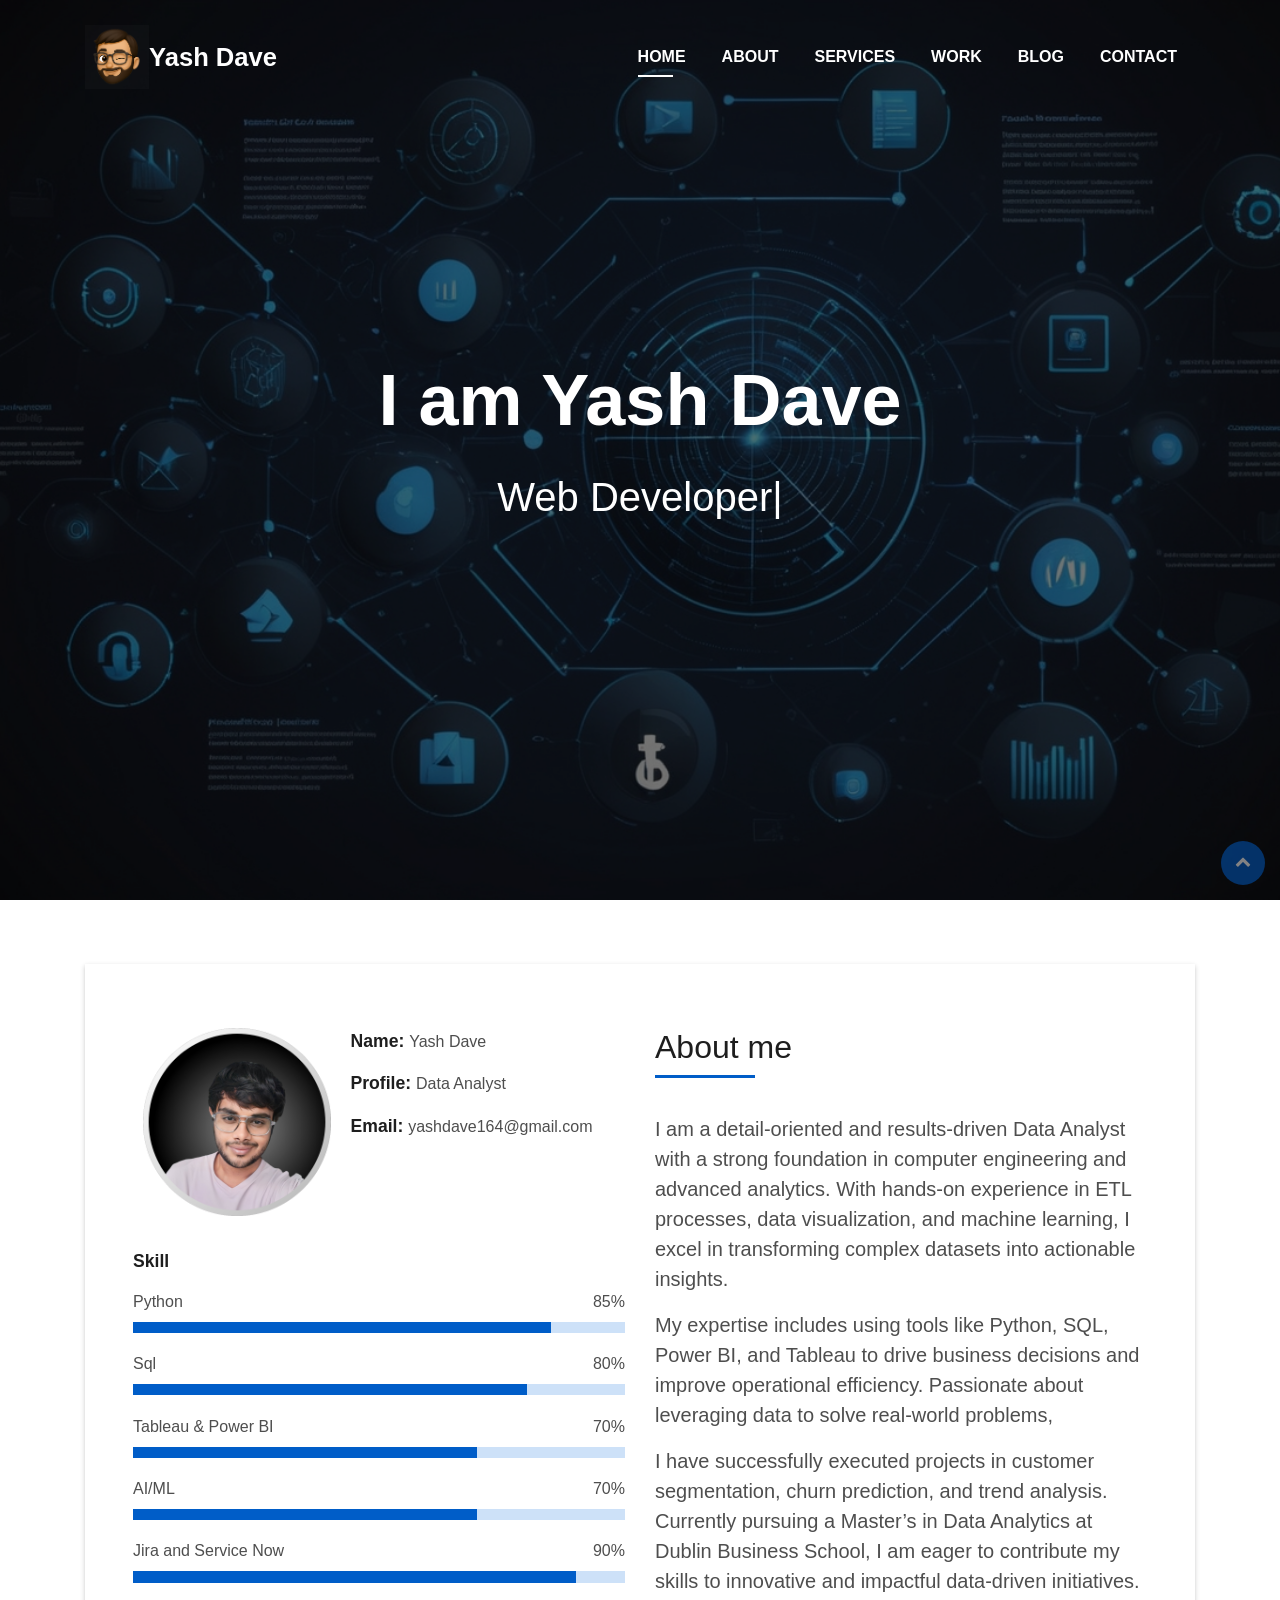
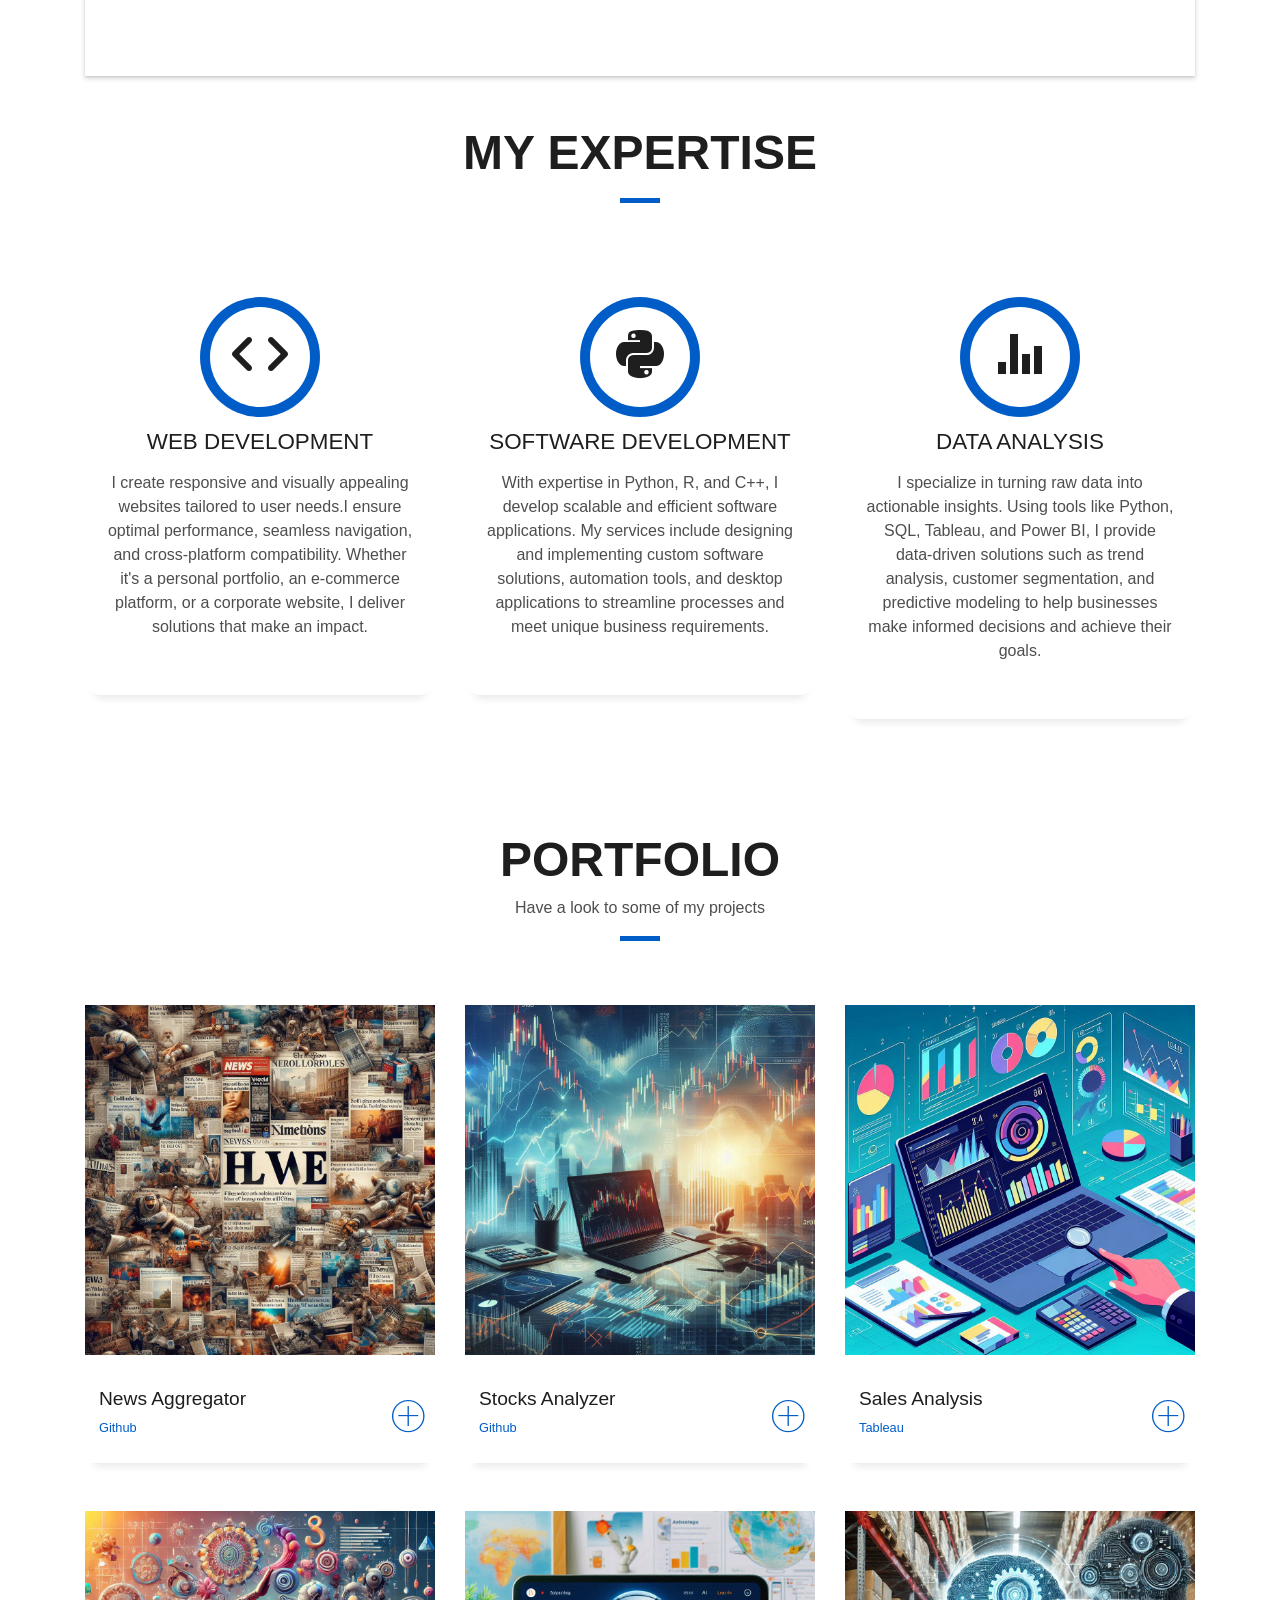
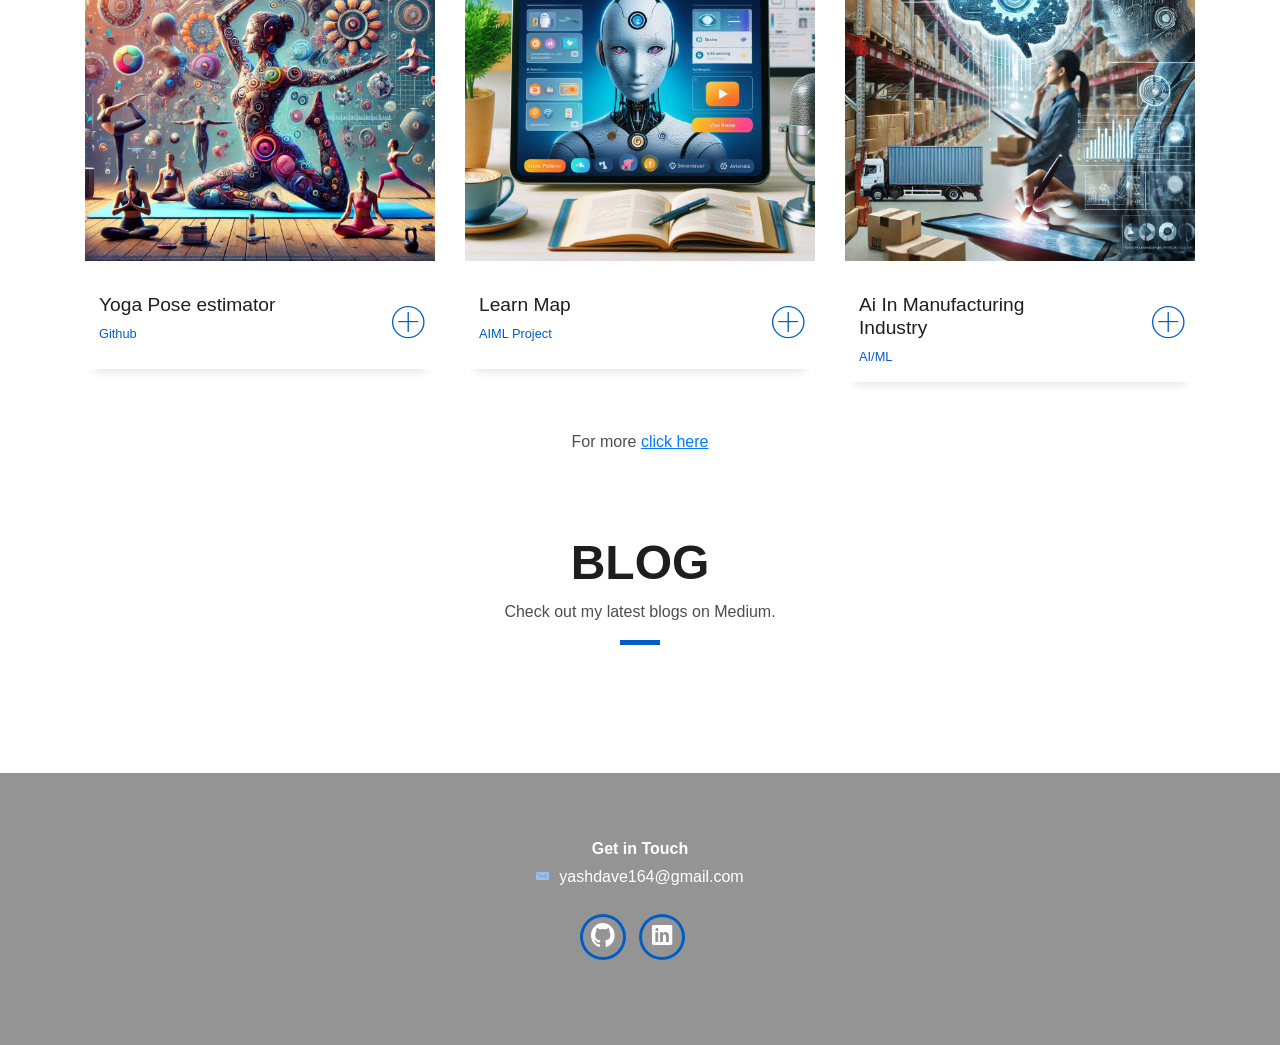
==== commit acf8dcb6: "commit" ====
--- a/index.html
+++ b/index.html
@@ -17,8 +17,10 @@
   
       <meta name="keywords" content="Yash Dave, Yash Dave official, Yash Dave website, Yash Dave portfolio, Yash Dave services, Yash Dave blog, [Data analysis, Gen AI, ], [power BI ], [Tableau], [Python]">
       <meta name="keywords" content="
-Yash Dave, Yash Dave official, Yash Dave website, Yash Dave portfolio, Yash Dave data analytics, Yash Dave data analyst, Yash Dave MSc Data Analytics, Yash Dave Dublin, Yash Dave India, Yash Dave Python, Yash Dave Power BI, Yash Dave Tableau, Yash Dave SQL, Yash Dave web development, Yash Dave machine learning, Yash Dave artificial intelligence, Yash Dave React JS, Yash Dave Django, Yash Dave ETL, Yash Dave customer analytics, Yash Dave data visualization, Yash Dave urban yogi project, Yash Dave churn prediction, Yash Dave data-driven insights, Yash Dave trend analysis, Yash Dave GitHub, Yash Dave LinkedIn, Yash Dave freshdesk, Yash Dave Google Analytics, Yash Dave Power BI certification, Yash Dave Tableau dashboards, Yash Dave India to Dublin, Yash Dave big data,yashdave, yash-dave-profile,yashdaveofficial,yash rakesh dave, dave yash,daveyash,daveyashrakesh,yashdave github,yashdavelinkedin, yashreakeshdave profile, YashDave,Ysh dave,yashdaveindia, yash dave india, yash dave ireland, yashdaveireland,yashdaveindia, yashdavedublin
-" />
+      Yash Dave, Yash Dave official, Yash Dave website, Yash Dave portfolio, Yash Dave data analytics, Yash Dave data analyst, Yash Dave MSc Data Analytics, Yash Dave Dublin, Yash Dave India, Yash Dave Python, Yash Dave Power BI, Yash Dave Tableau, Yash Dave SQL, Yash Dave web development, Yash Dave machine learning, Yash Dave artificial intelligence, Yash Dave React JS, Yash Dave Django, Yash Dave ETL, Yash Dave customer analytics, Yash Dave data visualization, Yash Dave urban yogi project, Yash Dave churn prediction, Yash Dave data-driven insights, Yash Dave trend analysis, Yash Dave GitHub, Yash Dave LinkedIn, Yash Dave freshdesk, Yash Dave Google Analytics, Yash Dave Power BI certification, Yash Dave Tableau dashboards, Yash Dave India to Dublin, Yash Dave big data, yashdave, yash-dave-profile, yashdaveofficial, yash rakesh dave, dave yash, daveyash, daveyashrakesh, yashdave github, yashdavelinkedin, yashreakeshdave profile, YashDave, Ysh dave, yashdaveindia, yash dave india, yash dave ireland, yashdaveireland, yashdaveindia, yashdavedublin,
+      Yash Dave Data Science Portfolio, Yash Dave Predictive Analytics, Yash Dave Machine Learning Engineer, Yash Dave Deep Learning, Yash Dave Neural Networks, Yash Dave Natural Language Processing, Yash Dave Data Engineering, Yash Dave Data Mining, Yash Dave Software Engineering, Yash Dave Full Stack Development, Yash Dave Backend Developer, Yash Dave Frontend Developer, Yash Dave Dashboard Development, Yash Dave Digital Transformation, Yash Dave Business Intelligence Solutions, Yash Dave ETL Processes, Yash Dave Data Wrangling, Yash Dave Python Projects, Yash Dave AI Projects, Yash Dave Cloud Computing, Yash Dave Tech Innovations, Yash Dave Statistical Modeling, Yash Dave Customer Segmentation, Yash Dave Financial Analytics, Yash Dave Dashboard Creation, Dublin Data Science, India Data Analytics, Ireland Data Science Expert
+      " />
+      
 
       <!-- Author: Identifies the website creator -->
       <meta name="author" content="Yash Dave">
@@ -111,6 +113,7 @@
 
   <nav class="navbar navbar-b navbar-trans navbar-expand-md fixed-top" id="mainNav">
     <div class="container">
+      <img src="/img/favicon.png" alt="Yash Dave Face" class="logo-icon">
       <a class="navbar-brand js-scroll" href="#page-top">Yash Dave</a>
       <button class="navbar-toggler collapsed" type="button" data-toggle="collapse" data-target="#navbarDefault"
         aria-controls="navbarDefault" aria-expanded="false" aria-label="Toggle navigation">
@@ -253,7 +256,7 @@
         <div class="col-md-4">
           <div class="service-box">
             <div class="service-ico">
-              <span class="ico-circle"><i class="ion-monitor"></i></span>
+              <span class="ico-circle"><i class="ion-code"></i></span>
             </div>
             <div class="service-content">
               <h2 class="s-title">Web Development</h2>
@@ -385,7 +388,7 @@
         </div>
         <div class="col-md-4">
           <div class="work-box">
-            <a href= "https://github.com/Yash-Dave/Urban-Yogi">
+            <a href="https://github.com/Yash-Dave/Urban-Yogi">
               <div class="work-img">
                 <img src="img/work-4.png" alt="" class="img-fluid">
               </div>
@@ -409,7 +412,7 @@
         </div>
         <div class="col-md-4">
           <div class="work-box">
-            <a href="img/work-5.png" data-lightbox="gallery-mf">
+            <a href="https://github.com/Yash-Dave">
               <div class="work-img">
                 <img src="img/work-5.png" alt="" class="img-fluid">
               </div>
@@ -433,7 +436,7 @@
         </div>
         <div class="col-md-4">
           <div class="work-box">
-            <a href="img/work-6.png" data-lightbox="gallery-mf">
+            <a href="https://github.com/Yash-Dave">
               <div class="work-img">
                 <img src="img/work-6.png" alt="" class="img-fluid">
               </div>
@@ -455,10 +458,14 @@
             </a>
           </div>
         </div>
-        
-      </div>
+      </div>
+      <!-- Additional paragraph with centered text and styled link -->
+      <p class="text-center">
+        For more <a href="https://github.com/Yash-Dave" style="color: #007bff; text-decoration: underline;">click here</a>
+      </p>
     </div>
   </section>
+  
   <!--/ Section Portfolio End /-->
   <section id="blog" class="blog-mf sect-pt4 route">
     <div class="container">
--- a/css/style.css
+++ b/css/style.css
@@ -388,6 +388,23 @@
 /*======================================
 //--//-->   NAVBAR
 ======================================*/
+.logo-container {
+  display: flex;
+  align-items: center;
+  gap: 8px; /* space between image and text */
+}
+
+.logo-icon {
+  height: 4em; /* scales with font size */
+  width: auto;
+  vertical-align: middle;
+}
+
+.logo-text {
+  font-size: 24px; /* adjust as needed */
+  font-weight: bold;
+  color: #000; /* or your brand color */
+}
 
 .navbar-b {
   transition: all .5s ease-in-out;
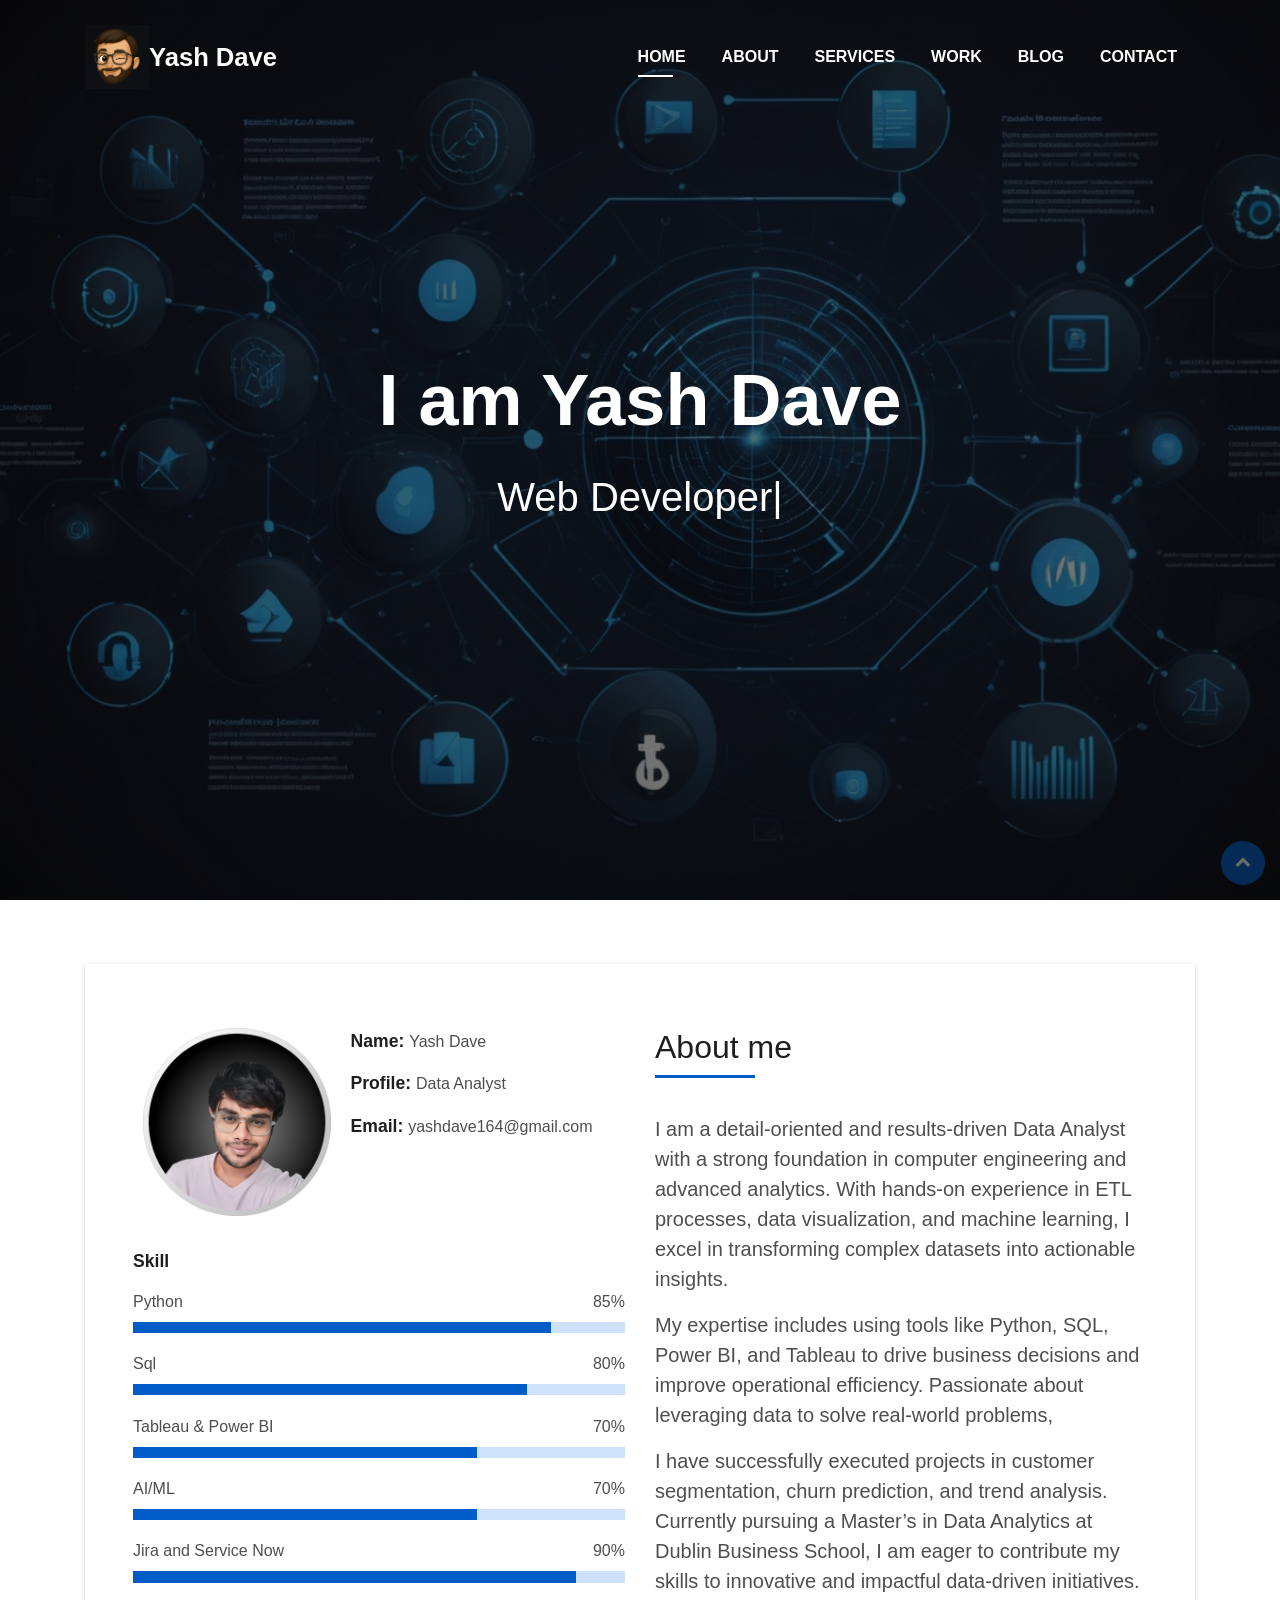
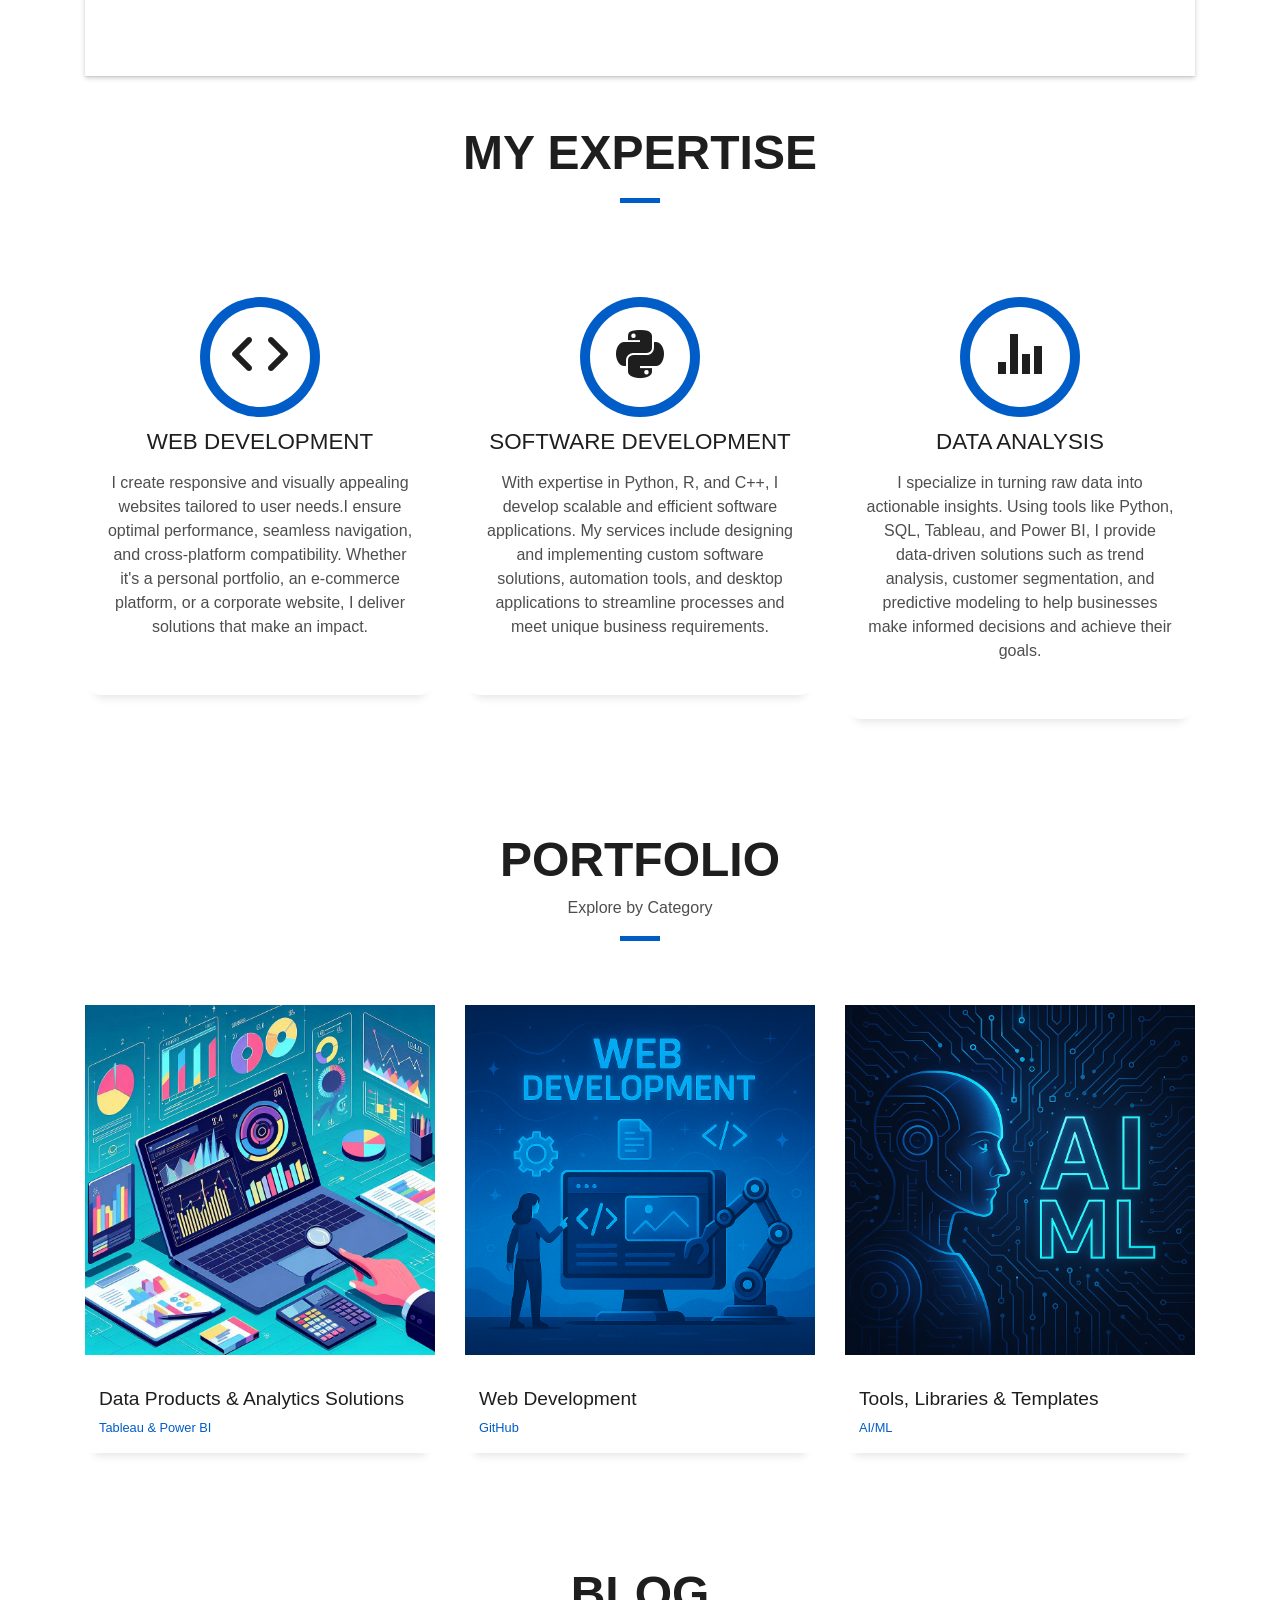
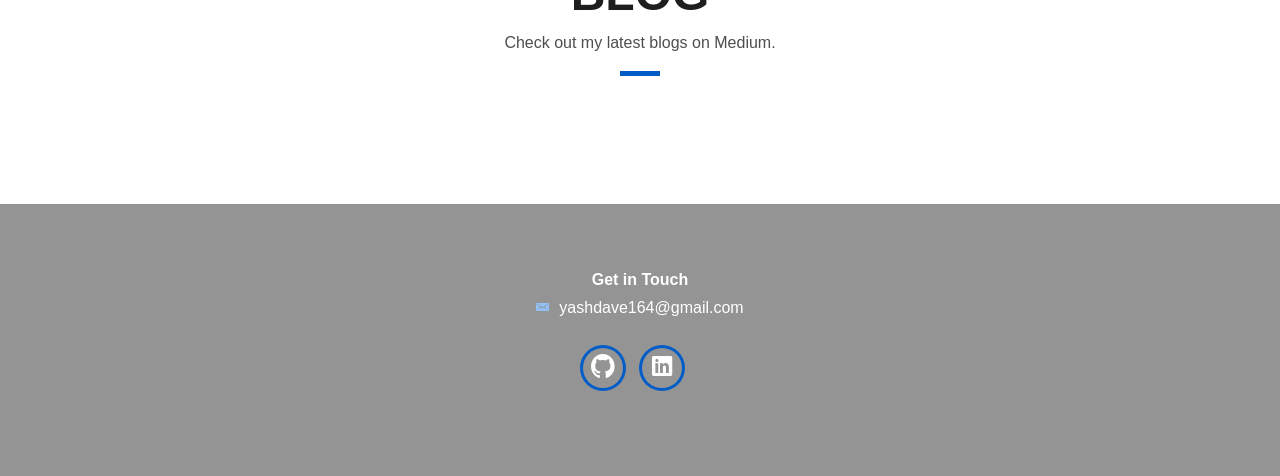
==== commit 8e094d84: "commit" ====
--- a/index.html
+++ b/index.html
@@ -303,169 +303,68 @@
       <div class="row">
         <div class="col-sm-12">
           <div class="title-box text-center">
-            <h3 class="title-a">
-              Portfolio
-            </h3>
-            <p class="subtitle-a">
-              Have a look to some of my projects
-            </p>
+            <h3 class="title-a">Portfolio</h3>
+            <p class="subtitle-a">Explore by Category</p>
             <div class="line-mf"></div>
           </div>
         </div>
       </div>
       <div class="row">
+        <!-- Category: Data Analytics -->
         <div class="col-md-4">
           <div class="work-box">
-            <a href="https://github.com/Yash-Dave/RYNEWS">
+            <a href="htmls/data analytics.html">
               <div class="work-img">
-                <img src="img/work-1.png" alt="" class="img-fluid">
+                <img src="img/work-3.png" alt="Data Analytics Dashboards" class="img-fluid">
               </div>
               <div class="work-content">
-                <div class="row">
-                  <div class="col-sm-8">
-                    <h2 class="w-title">News Aggregator</h2>
-                    <div class="w-more">
-                      <span class="w-ctegory">Github</span>
-                    </div>
-                  </div>
-                  <div class="col-sm-4">
-                    <div class="w-like">
-                      <span class="ion-ios-plus-outline"></span>
-                    </div>
-                  </div>
+                <h2 class="w-title"> Data Products & Analytics Solutions</h2>
+                <div class="w-more">
+                  <span class="w-ctegory">Tableau & Power BI</span>
                 </div>
               </div>
             </a>
           </div>
         </div>
+  
+        <!-- Category: Web Development -->
         <div class="col-md-4">
           <div class="work-box">
-            <a href="https://github.com/Yash-Dave/Stock-Market-Analyses">
+            <a href="htmls/web dev.html">
               <div class="work-img">
-                <img src="img/work-2.png" alt="" class="img-fluid">
+                <img src="img/webdev.png" alt="Web Development Projects" class="img-fluid">
               </div>
               <div class="work-content">
-                <div class="row">
-                  <div class="col-sm-8">
-                    <h2 class="w-title">Stocks Analyzer</h2>
-                    <div class="w-more">
-                      <span class="w-ctegory">Github</span>
-                    </div>
-                  </div>
-                  <div class="col-sm-4">
-                    <div class="w-like">
-                      <span class="ion-ios-plus-outline"></span>
-                    </div>
-                  </div>
+                <h2 class="w-title">Web Development</h2>
+                <div class="w-more">
+                  <span class="w-ctegory">GitHub</span>
                 </div>
               </div>
             </a>
           </div>
         </div>
+  
+        <!-- Category: AI & ML -->
         <div class="col-md-4">
           <div class="work-box">
-            <a href="https://public.tableau.com/app/profile/yash.dave8027/viz/SalesAnalysis_17318719651830/SalesDashboard">
+            <a href="htmls/ai-ml.html">
               <div class="work-img">
-                <img src="img/work-3.png" alt="" class="img-fluid">
+                <img src="img/ml.png" alt="AI/ML Projects" class="img-fluid">
               </div>
               <div class="work-content">
-                <div class="row">
-                  <div class="col-sm-8">
-                    <h2 class="w-title">Sales Analysis</h2>
-                    <div class="w-more">
-                      <span class="w-ctegory">Tableau</span> 
-                    </div>
-                  </div>
-                  <div class="col-sm-4">
-                    <div class="w-like">
-                      <span class="ion-ios-plus-outline"></span>
-                    </div>
-                  </div>
+                <h2 class="w-title">Tools, Libraries & Templates</h2>
+                <div class="w-more">
+                  <span class="w-ctegory">AI/ML</span>
                 </div>
               </div>
             </a>
           </div>
         </div>
-        <div class="col-md-4">
-          <div class="work-box">
-            <a href="https://github.com/Yash-Dave/Urban-Yogi">
-              <div class="work-img">
-                <img src="img/work-4.png" alt="" class="img-fluid">
-              </div>
-              <div class="work-content">
-                <div class="row">
-                  <div class="col-sm-8">
-                    <h2 class="w-title">Yoga Pose estimator</h2>
-                    <div class="w-more">
-                      <span class="w-ctegory">Github</span> 
-                    </div>
-                  </div>
-                  <div class="col-sm-4">
-                    <div class="w-like">
-                      <span class="ion-ios-plus-outline"></span>
-                    </div>
-                  </div>
-                </div>
-              </div>
-            </a>
-          </div>
-        </div>
-        <div class="col-md-4">
-          <div class="work-box">
-            <a href="https://github.com/Yash-Dave">
-              <div class="work-img">
-                <img src="img/work-5.png" alt="" class="img-fluid">
-              </div>
-              <div class="work-content">
-                <div class="row">
-                  <div class="col-sm-8">
-                    <h2 class="w-title">Learn Map</h2>
-                    <div class="w-more">
-                      <span class="w-ctegory">AIML Project</span>
-                    </div>
-                  </div>
-                  <div class="col-sm-4">
-                    <div class="w-like">
-                      <span class="ion-ios-plus-outline"></span>
-                    </div>
-                  </div>
-                </div>
-              </div>
-            </a>
-          </div>
-        </div>
-        <div class="col-md-4">
-          <div class="work-box">
-            <a href="https://github.com/Yash-Dave">
-              <div class="work-img">
-                <img src="img/work-6.png" alt="" class="img-fluid">
-              </div>
-              <div class="work-content">
-                <div class="row">
-                  <div class="col-sm-8">
-                    <h2 class="w-title">Ai In Manufacturing Industry </h2>
-                    <div class="w-more">
-                      <span class="w-ctegory">AI/ML</span>
-                    </div>
-                  </div>
-                  <div class="col-sm-4">
-                    <div class="w-like">
-                      <span class="ion-ios-plus-outline"></span>
-                    </div>
-                  </div>
-                </div>
-              </div>
-            </a>
-          </div>
-        </div>
-      </div>
-      <!-- Additional paragraph with centered text and styled link -->
-      <p class="text-center">
-        For more <a href="https://github.com/Yash-Dave" style="color: #007bff; text-decoration: underline;">click here</a>
-      </p>
+  
+        <!-- Add more categories here by duplicating the block above -->
+      </div>
     </div>
   </section>
-  
   <!--/ Section Portfolio End /-->
   <section id="blog" class="blog-mf sect-pt4 route">
     <div class="container">
